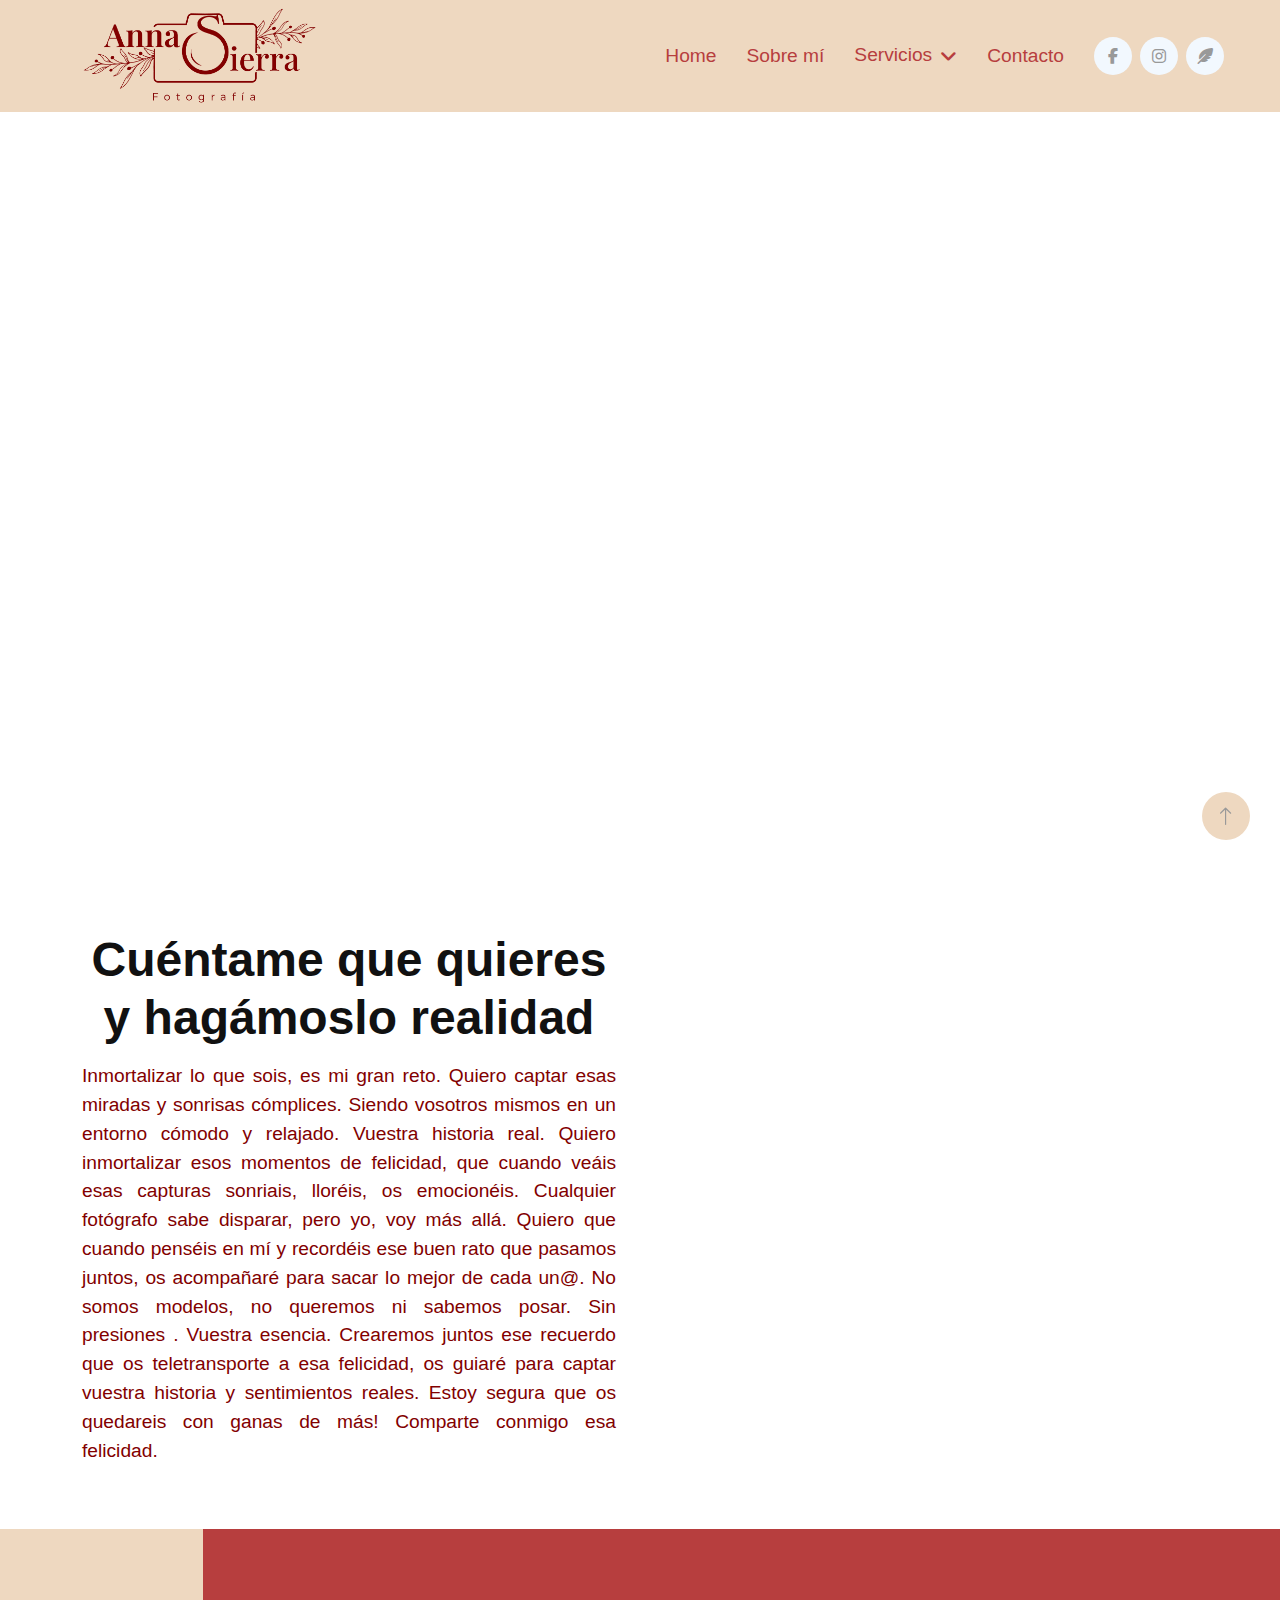
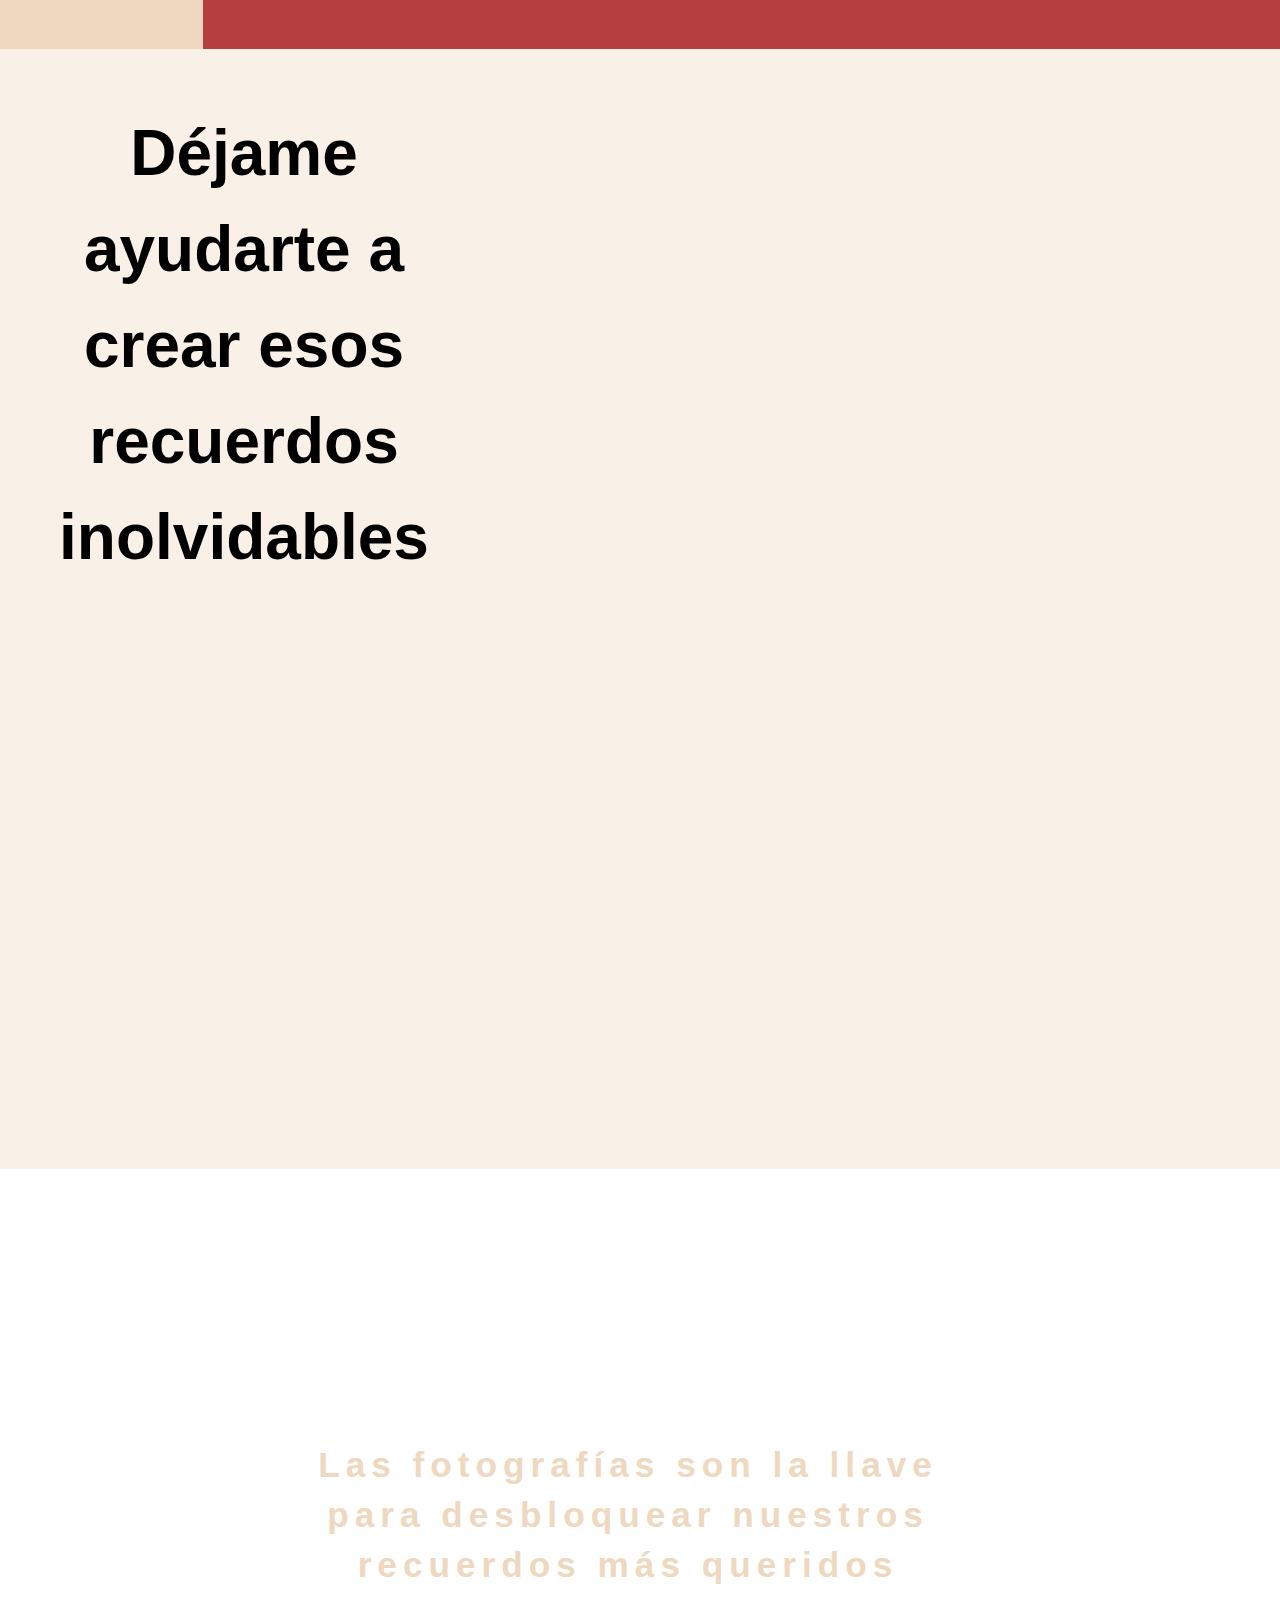
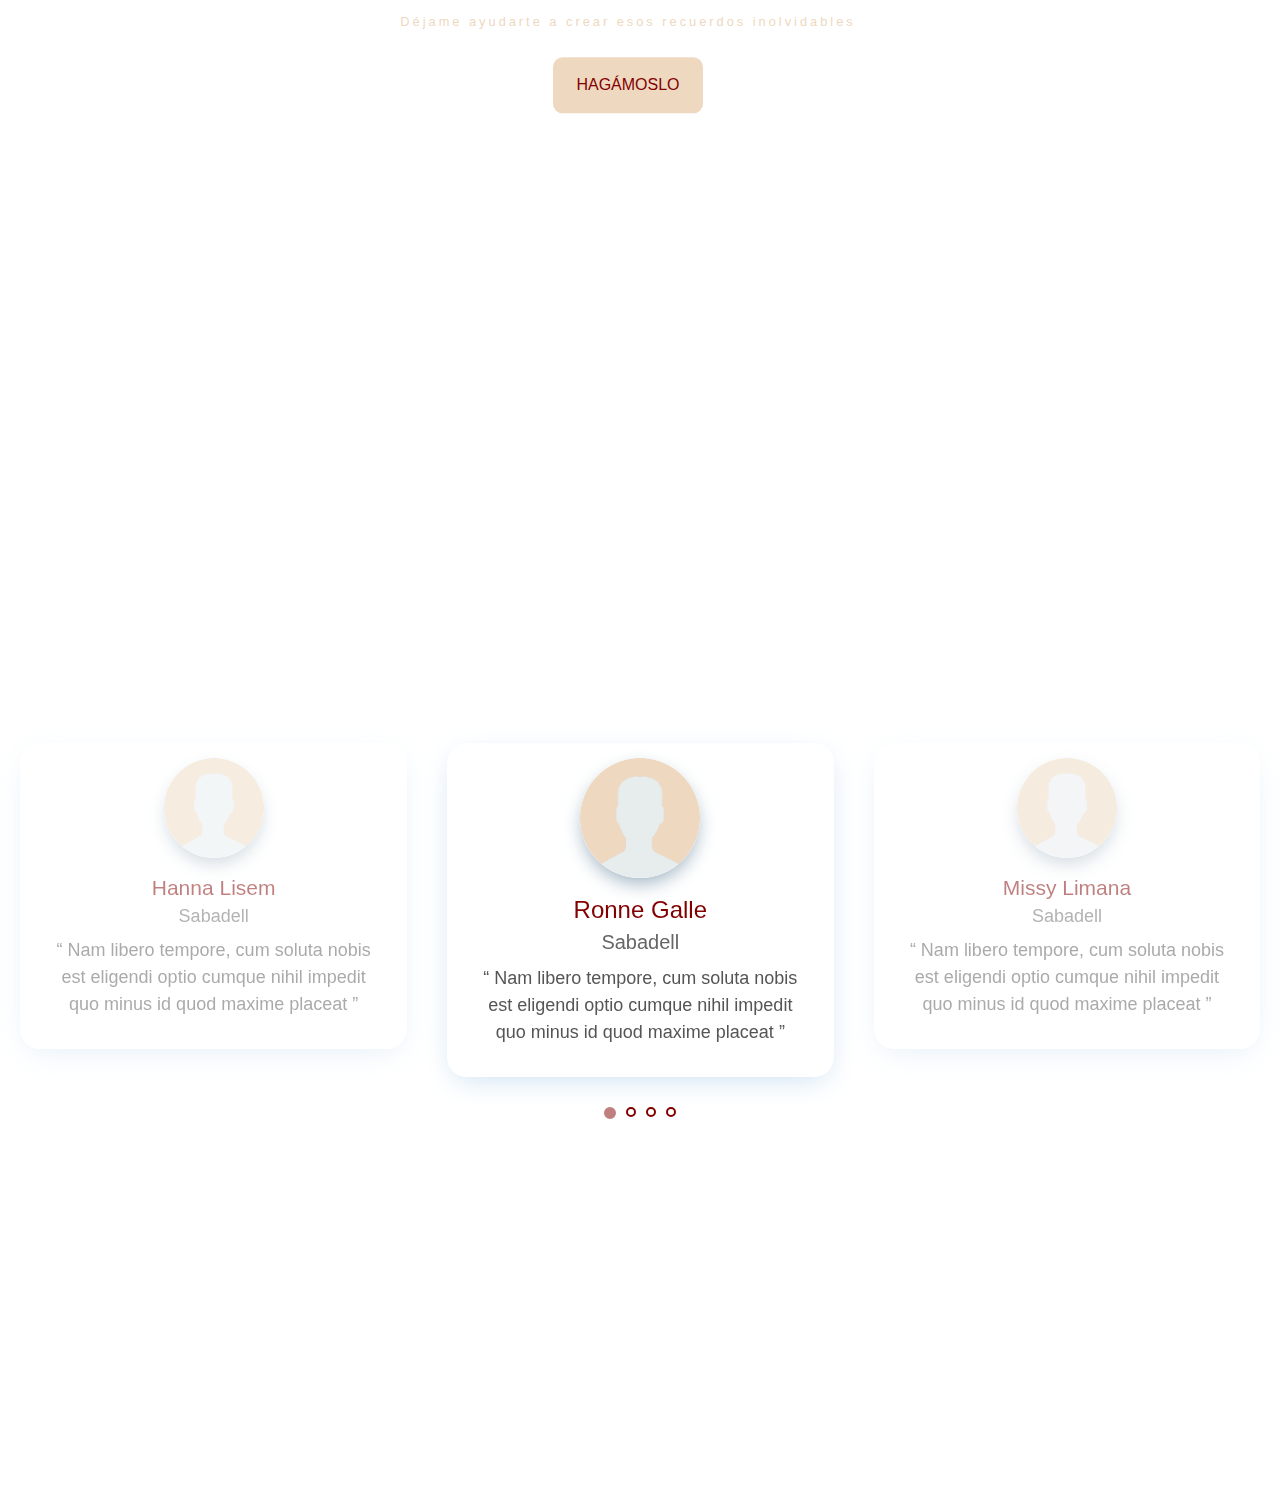
==== index.html @ 2fc230b8 "commit" ====
<!DOCTYPE html>
<html lang="en">
  <head>
    <meta charset="utf-8" />
    <title>Anna Sierra Fotografia</title>
    <meta content="width=device-width, initial-scale=1.0" name="viewport" />
    <meta content="" name="keywords" />
    <meta content="" name="description" />

    <!-- Favicon -->
    <link href="img/logoWeb.png" rel="icon" />

    <!-- Google Web Fonts -->
    <link rel="preconnect" href="https://fonts.googleapis.com" />
    <link rel="preconnect" href="https://fonts.gstatic.com" crossorigin />
    <!-- <link
      href="https://fonts.googleapis.com/css2?family=Open+Sans:wght@400;500&family=Roboto:wght@500;700&display=swap"
      rel="stylesheet"
    /> -->

    <!-- Icon Font Stylesheet -->
    <link rel="stylesheet" 
    href="https://cdnjs.cloudflare.com/ajax/libs/font-awesome/6.3.0/css/all.min.css">
    <link
      href="https://cdn.jsdelivr.net/npm/bootstrap-icons@1.4.1/font/bootstrap-icons.css"
      rel="stylesheet"
    />

    <!-- Libraries Stylesheet -->
    <link href="lib/animate/animate.min.css" rel="stylesheet" />
    <link href="lib/owlcarousel/assets/owl.carousel.min.css" rel="stylesheet" />
    <link
      rel="stylesheet"
      href="https://cdnjs.cloudflare.com/ajax/libs/font-awesome/6.3.0/css/all.min.css"
    />

    <!-- Customized Bootstrap Stylesheet -->
    <link href="css/bootstrap.min.css" rel="stylesheet" />

    <!-- Template Stylesheet -->
    <link href="css/style.css" rel="stylesheet" />
  </head>

  <body>
    <!-- Spinner Start -->
    <div
      id="spinner"
      class="show bg-white position-fixed translate-middle w-100 vh-100 top-50 start-50 d-flex align-items-center justify-content-center"
    >
      <div class="spinner-grow" role="status"></div>
    </div>
    <!-- Spinner End -->

    <!-- Navbar Start -->
    <nav
      class="navbar navbar-expand-lg sticky-top p-0 px-lg-5"
      style="height: 7rem"
    >
      <a href="index.html" class="navbar-brand d-flex align-items-center">
        <h2 class="m-0 color-text-header font-pinyon d-flex justify-content-center align-items-center">
          <img
            class="img-fluid me-2"
            src="img/logoWeb.png"
            alt=""
            style="width: 300px"
          />
        </h2>
      </a>
      <button
        type="button"
        class="navbar-toggler"
        data-bs-toggle="collapse"
        data-bs-target="#navbarCollapse"
      >
        <span class="navbar-toggler-icon"
          ><i class="fa-solid fa-bars"></i
        ></span>
      </button>
      <div class="collapse navbar-collapse" id="navbarCollapse">
        <div class="navbar-nav ms-auto py-4 py-lg-0 align-items-center">
          <a href="index.html" class="nav-item nav-link">Home</a>
          <a href="about.html" class="nav-item nav-link">Sobre mí</a>
          <div class="nav-item dropdown">
            <a
              href="#"
              class="nav-link dropdown-toggle"
              data-bs-toggle="dropdown"
              style="text-align: center"
              >Servicios</a
            >
            <div
              class="dropdown-menu m-0"
              style="text-align: center; border-radius: 1rem"
            >
            <a href="events.html" class="dropdown-item color-text-header"
            >Familiar</a
            >
            <a href="events.html" class="dropdown-item color-text-header"
              >Bodas</a
            >
            <a href="events.html" class="dropdown-item color-text-header"
              >Premama</a
            >
            <a href="events.html" class="dropdown-item color-text-header"
              >New Born</a
            >
            <a href="events.html" class="dropdown-item color-text-header"
              >Infantiles</a
            >
            <a href="events.html" class="dropdown-item color-text-header"
              >Smash</a
            >
            <a href="events.html" class="dropdown-item color-text-header"
              >Eventos</a
            >
            <a href="events.html" class="dropdown-item color-text-header"
              >Portrait
            </a>
            </div>
          </div>
          <a href="contact.html" class="nav-item nav-link">Contacto</a>
        </div>
        <div class="h-100 d-lg-inline-flex align-items-center d-none">
          <a class="btn btn-square rounded-circle bg-light me-2" target="_blank" href="https://www.facebook.com/a.sierrafotografia"
            ><i class="fab fa-facebook-f"></i
          ></a>
          <a class="btn btn-square rounded-circle bg-light me-2" target="_blank" href="https://instagram.com/a.sierrafotografia?igshid=ZDdkNTZiNTM="
            ><i class="fab fa-instagram"></i
          ></a>
          <a class="btn btn-square rounded-circle bg-light me-2" target="_blank" href="https://instagram.com/a.sierrafotografia.eventos?igshid=ZDdkNTZiNTM= "
            ><i class="fa-solid fa-feather-pointed"></i></a>
          <!-- <a class="btn btn-square rounded-circle bg-light me-0" target="_blank" href=""
            ><i class="fab fa-linkedin-in"></i
          ></a> -->
        </div>
      </div>
    </nav>
    <!-- Navbar End -->

    <!-- Header Start -->
    <div class="section-intro"></div>
    <div
      class="container-fluid hero-header"
      style="display: grid; grid-template-columns: 1fr"
    >
      <div class="container py-5">
        <div class="row g-5 align-items-center mt-5">
          <div class="col-lg-6 order2">
            <h1
              class="display-5 mb-3 animated slideInDown"
              style="font-family: Pinyon Script, sans-serif; text-align: center"
            >
              Cuéntame que quieres y hagámoslo realidad
            </h1>
            <p
              class="animated slideInDown text-color1"
              style="text-align: justify;"
            >
              Inmortalizar lo que sois, es mi gran reto. Quiero captar esas
              miradas y sonrisas cómplices. Siendo vosotros mismos en un entorno
              cómodo y relajado. Vuestra historia real. Quiero inmortalizar esos
              momentos de felicidad, que cuando veáis esas capturas sonriais,
              lloréis, os emocionéis. Cualquier fotógrafo sabe disparar, pero
              yo, voy más allá. Quiero que cuando penséis en mí y recordéis ese
              buen rato que pasamos juntos, os acompañaré para sacar lo mejor de
              cada un@. No somos modelos, no queremos ni sabemos posar. Sin
              presiones . Vuestra esencia. Crearemos juntos ese recuerdo que os
              teletransporte a esa felicidad, os guiaré para captar vuestra
              historia y sentimientos reales. Estoy segura que os quedareis con
              ganas de más! Comparte conmigo esa felicidad.
            </p>
          </div>
          <div class="col-lg-6 animated fadeIn order1">
            <img
              class="img-fluid animated pulse infinite"
              style="animation-duration: 9s;"
              src="https://media.istockphoto.com/id/1190043570/es/foto/feliz-fotograf%C3%ADa-de-la-boda-de-los-novios-en-la-ceremonia-de-la-boda-tradici%C3%B3n-nupcial-rociada.jpg?s=612x612&w=0&k=20&c=wsyav2rrtR0iuyIgbTrxPDDHHkmV0KhNOhw1s1LGRxo="
              alt=""
            />
          </div>
        </div>
      </div>
    </div>
    <!-- Header End -->

    <!-- About Start -->
    <!-- <div class="container-xxl py-5">
        <div class="container">
            <div class="row g-5 align-items-center">
                <div class="col-lg-6 wow fadeInUp" data-wow-delay="0.1s">
                    <img class="img-fluid" src="img/about.png" alt="">
                </div>
                <div class="col-lg-6 wow fadeInUp" data-wow-delay="0.5s">
                    <div class="h-100">
                        <h1 class="display-6">About Us</h1>
                        <p class=" fs-5 mb-4">The Most Trusted Cryptocurrency Platform</p>
                        <p>Tempor erat elitr rebum at clita. Diam dolor diam ipsum sit. Aliqu diam amet diam et eos.
                            Clita erat ipsum et lorem et sit, sed stet lorem sit clita duo justo magna dolore erat amet
                        </p>
                        <p class="mb-4">Tempor erat elitr rebum at clita. Diam dolor diam ipsum sit. Aliqu diam amet
                            diam et eos. Clita erat ipsum et lorem et sit.</p>
                        <div class="d-flex align-items-center mb-2">
                            <i class="fa fa-check bg-light  btn-sm-square rounded-circle me-3 fw-bold"></i>
                            <span>Tempor erat elitr rebum at clita</span>
                        </div>
                        <div class="d-flex align-items-center mb-2">
                            <i class="fa fa-check bg-light  btn-sm-square rounded-circle me-3 fw-bold"></i>
                            <span>Tempor erat elitr rebum at clita</span>
                        </div>
                        <div class="d-flex align-items-center mb-4">
                            <i class="fa fa-check bg-light  btn-sm-square rounded-circle me-3 fw-bold"></i>
                            <span>Tempor erat elitr rebum at clita</span>
                        </div>
                        <a class="btn btn-primary py-3 px-4" href="">Read More</a>
                    </div>
                </div>
            </div>
        </div>
    </div> -->
    <!-- About End -->

    <!-- Facts Start -->
    <!-- <div class="container-xxl bg-light py-5 my-5">
        <div class="container py-5">
            <div class="row g-5">
                <div class="col-lg-4 col-md-6 text-center wow fadeIn" data-wow-delay="0.1s">
                    <img class="img-fluid mb-4" src="img/icon-9.png" alt="">
                    <h1 class="display-4" data-toggle="counter-up">123456</h1>
                    <p class="fs-5  mb-0">Today Transactions</p>
                </div>
                <div class="col-lg-4 col-md-6 text-center wow fadeIn" data-wow-delay="0.3s">
                    <img class="img-fluid mb-4" src="img/icon-10.png" alt="">
                    <h1 class="display-4" data-toggle="counter-up">123456</h1>
                    <p class="fs-5  mb-0">Monthly Transactions</p>
                </div>
                <div class="col-lg-4 col-md-6 text-center wow fadeIn" data-wow-delay="0.5s">
                    <img class="img-fluid mb-4" src="img/icon-2.png" alt="">
                    <h1 class="display-4" data-toggle="counter-up">123456</h1>
                    <p class="fs-5  mb-0">Total Transactions</p>
                </div>
            </div>
        </div>
    </div> -->
    <!-- Facts End -->

    <!-- Features Start -->
    <div class="">
      <div class="row" style="margin-right:0">
        <span class="pc-intro-container">Déjame ayudarte a crear esos recuerdos inolvidables</span>
        <div class="col-2 bg-color4 mobile-dnone"></div>
        <div class="col-lg-10 col-sm-12 bg-color2">
          <div class="container-xxl py-5 container-mobile">
            <div class="container">
              <div
                class="text-center mx-auto wow fadeInUp"
                data-wow-delay="0.1s"
              >
                <!-- <h1 class="display-6">Why Us!</h1>
                <p class="fs-5 mb-5 text-color3">
                  Cada fotografía es un instante único que se convierte en
                  eterno, permíteme capturar tus momentos más valiosos
                </p> -->
              </div>
              <div class="mt-4 border-radius8">
                <div class="col-lg-12 col-md-6 fadeInUp" data-wow-delay="0.1s">
                  <div class="d-flex align-items-start justify-content-end">
                    <img
                      class="img-fluid border-radius8"
                      src="https://cdn.shopify.com/s/files/1/0229/0839/files/bancos_de_imagenes_gratis.jpg?v=1630420628"
                      alt=""
                    />
                  </div>
                </div>
              </div>
            </div>
          </div>
        </div>
      </div>
    </div>
    <!-- Features End -->
    <!-- Service Start -->
    <div class="" style="background-color: #EED8C060;">
      <div class="container-xxl py-5">
        <div class="container py-5">
          <div
            class="text-center mx-auto wow fadeInUp"
            data-wow-delay="0.1s"
            style="max-width: 850px"
          >
            <h1 class="display-6 text-color1" style="font-family: 'IBM Plex Sans', sans-serif;">Mi cámara es mi herramienta para capturar la belleza de la vida</h1>
            <p class="fs-5 mb-5" style="font-family: 'IBM Plex Sans', sans-serif;">Déjame ser parte de la tuya y crear momentos eternos</p>
          </div>
          <div class="row g-4">
            <div class="col-lg-6 col-md-6 wow fadeInUp p-2" data-wow-delay="0.1s">
                <div class="product-box">
                  <div class="product-opacity"></div>
                  <img src="https://phantom-telva.unidadeditorial.es/2c251de39e872c49137524b4e12e7da2/crop/0x44/1000x605/resize/828/f/jpg/assets/multimedia/imagenes/2019/06/05/15597435222946.jpg">
                  <div class="product-content">
                    <p class="text-center ">Bodas</p>
                    <a href="https://google.es"><button class="btn btn-default m-auto d-block">Ver más</button></a>
                  </div>
                </div>
            </div>
            <div class="col-lg-6 col-md-6 wow fadeInUp p-2" data-wow-delay="0.1s">
                <div class="product-box">
                  <div class="product-opacity"></div>
                  <img src="img\dia-madre\DSC_9888.jpg">
                  <div class="product-content">
                    <p class="text-center">Día de la Madre</p>
                    <button class="btn btn-default m-auto d-block">Ver más</button>
                  </div>
                </div>
            </div>
            <div class="col-lg-6 col-md-6 wow fadeInUp p-2" data-wow-delay="0.1s">
                <div class="product-box">
                  <div class="product-opacity"></div>
                  <img src="img\new-born\DSC_0815.jpg">
                  <div class="product-content">
                    <p class="text-center">New Born</p>
                    <button class="btn btn-default m-auto d-block">Ver más</button>
                  </div>
                </div>
            </div>
            <div class="col-lg-6 col-md-6 wow fadeInUp p-2" data-wow-delay="0.1s">
                <div class="product-box">
                  <div class="product-opacity"></div>
                  <img src="img\peluditos\DSC_1762.jpg">
                  <div class="product-content">
                    <p class="text-center">Peluditos</p>
                    <button class="btn btn-default m-auto d-block">Ver más</button>
                  </div>
                </div>
            </div>
          </div>
        </div>
      </div>
    </div>
    <!-- Service End -->

    <!-- Token Sale Start -->
    <div class="container-img-text" style="background-image: url('https://laciudadenlanube.com/wp-content/uploads/2015/04/funciones-fotografo-profesional-710x415.jpg');">
      <div class="row">
        <h1 class="title-img-text">Las fotografías son la llave para desbloquear nuestros recuerdos más queridos</h1>
        <h6  class="title-img-text2">Déjame ayudarte a crear esos recuerdos inolvidables</h6>
        <a class="button-primary-hagamoslo" href="https://kristelaragon.com/contacto/" target="_self">
          HAGÁMOSLO
        </a>
      </div>
    </div>
    <!-- Token Sale Start -->
    <!-- Roadmap Start -->
    <!-- <div class="container-xxl py-5">
      <div class="container">
        <div
          class="text-center mx-auto wow fadeInUp"
          data-wow-delay="0.1s"
          style="max-width: 500px"
        >
          <h1 class="display-6">Testimonials</h1>
          <p class="fs-2 mb-5 font-pinyon text-color1" style="font-weight: bold;">
            La vida está llena de momentos especiales, déjame ser parte de ellos
            y capturarlos para que los atesores para siempre
          </p>
        </div>
        <div
          class="owl-carousel roadmap-carousel wow fadeInUp"
          data-wow-delay="0.1s"
        >
          <div class="roadmap-item">
            <div class="roadmap-point">
             <img src="./img\user_logo.png">
            </div>
            <h5 class="mt-3">uSER</h5>
            <span>Diam dolor ipsum sit amet erat ipsum lorem sit</span>
          </div>
          <div class="roadmap-item">
            <div class="roadmap-point">
              <img src="./img\user_logo.png">
            </div>
            <h5 class="mt-3">uSER</h5>
            <span>Diam dolor ipsum sit amet erat ipsum lorem sit</span>
          </div>
          <div class="roadmap-item">
            <div class="roadmap-point">
              <img src="./img\user_logo.png">
            </div>
            <h5 class="mt-3">uSER</h5>
            <span>Diam dolor ipsum sit amet erat ipsum lorem sit</span>
          </div>
          <div class="roadmap-item">
            <div class="roadmap-point">
              <img src="./img\user_logo.png">
            </div>
            <h5 class="mt-3">uSER</h5>
            <span>Diam dolor ipsum sit amet erat ipsum lorem sit</span>
          </div>
          <div class="roadmap-item">
            <div class="roadmap-point">
              <img src="./img\user_logo.png">
            </div>
            <h5 class="mt-3">uSER</h5>
            <span>Diam dolor ipsum sit amet erat ipsum lorem sit</span>
          </div>
          <div class="roadmap-item">
            <div class="roadmap-point">
              <img src="./img\user_logo.png">
            </div>
            <h5 class="mt-3">uSER</h5>
            <span>Diam dolor ipsum sit amet erat ipsum lorem sit</span>
          </div>
        </div>
      </div>
    </div> -->
    <!-- Roadmap End -->

    <!-- FAQs Start -->
    <div class="gtco-testimonials">
      <div
      class="text-center mx-auto wow fadeInUp"
      data-wow-delay="0.1s"
      style="max-width: 500px"
    >
      <h1 class="display-6 mt-5">Testimonials</h1>
      <p class="fs-2 mb-5 font-pinyon text-color1" style="font-weight: bold;">
        La vida está llena de momentos especiales, déjame ser parte de ellos
        y capturarlos para que los atesores para siempre
      </p>
    </div>
      <div class="owl-carousel owl-carousel1 owl-theme">
        <div>
          <div class="card text-center"> <img class="card-img-top" src="./img\user_logo.png">
            <div class="card-body">
              <h5>Ronne Galle <br />
                <span> Sabadell </span></h5>
              <p class="card-text">“ Nam libero tempore, cum soluta nobis est eligendi optio cumque nihil
                impedit quo minus id quod maxime placeat ” </p>
            </div>
          </div>
        </div>
        <div>
          <div class="card text-center"> <img class="card-img-top" src="./img\user_logo.png">
            <div class="card-body">
              <h5>Missy Limana<br />
                <span> Sabadell </span></h5>
              <p class="card-text">“ Nam libero tempore, cum soluta nobis est eligendi optio cumque nihil
                impedit quo minus id quod maxime placeat ” </p>
            </div>
          </div>
        </div>
        <div>
          <div class="card text-center"> <img  class="card-img-top" src="./img\user_logo.png">
            <div class="card-body">
              <h5>Martha Brown<br />
                <span> Sabadell </span></h5>
              <p class="card-text">“ Nam libero tempore, cum soluta nobis est eligendi optio cumque nihil
                impedit quo minus id quod maxime placeat ” </p>
            </div>
          </div>
        </div>
        <div>
          <div class="card text-center"><img class="card-img-top" src="./img\user_logo.png" alt="">
            <div class="card-body">
              <h5>Hanna Lisem<br />
                <span> Sabadell </span></h5>
              <p class="card-text">“ Nam libero tempore, cum soluta nobis est eligendi optio cumque nihil
                impedit quo minus id quod maxime placeat ” </p>
            </div>
          </div>
        </div>
      </div>
    </div>
    <!-- FAQs Start -->

    <!-- Footer Start -->
    <div class="container-fluid footer wow fadeIn font-family_ibm" data-wow-delay="0.1s">
      <div class="container">
        <div class="row">
          <div class="col-md-12">
            <h1 class="color-text-header font-pinyon d-flex justify-content-center align-items-center">
              <img
                class="img-fluid me-2"
                src="img/logoWeb.png"
                alt=""
                style="width: 300px"
              />
            </h1>
          </div>
          <div class="col-lg-3 col-md-6">
            <h5 class="mb-4">Ponerse en contacto</h5>
            <!-- <p>
              <i class="fa fa-map-marker-alt me-3"></i>123 Street, New York, USA
            </p> -->
            <p><i class="fa fa-phone-alt me-3"></i>+34 611 69 87 120</p>
            <p><i class="fa fa-envelope me-3"></i>a.sierrafotografia@gmail.com</p>
          </div>
          <div class="col-lg-3 col-md-6">
            <!-- <h5 class="mb-4">Our Services</h5>
                    <a class="btn btn-link" href="">Currency Wallet</a>
                    <a class="btn btn-link" href="">Currency Transaction</a>
                    <a class="btn btn-link" href="">Bitcoin Investment</a>
                    <a class="btn btn-link" href="">Token Sale</a> -->
          </div>
          <div class="col-lg-3 col-md-6">
            <h5 class="mb-4">Enlaces rápidos</h5>
            <a class="btn btn-link" href="contact.html">Como reservar?</a>
            <a class="btn btn-link" href="contact.html">Que puedo ofrecer?</a>
            <a class="btn btn-link" href="contact.html">Hablamos?</a>
            <a class="btn btn-link" href="contact.html">Dudas?</a>
          </div>
          <div class="col-lg-3 col-md-6">
            <h5 class="mb-4">Sígueme</h5>
            <div class="d-lg-inline-flex align-items-center media-footer">
                <a class="btn btn-square rounded-circle bg-light  me-2" href="https://www.facebook.com/a.sierrafotografia"><i class="fab fa-facebook-f"></i></a>
                <a class="btn btn-square rounded-circle bg-light  me-2" href="https://www.instagram.com/a.sierrafotografia/?igshid=ZDdkNTZiNTM%3D"><i class="fab fa-instagram"></i></a>
                <a class="btn btn-square rounded-circle bg-light  me-2" href="https://www.instagram.com/a.sierrafotografia.eventos/?igshid=ZDdkNTZiNTM%3D"><i class="fa-solid fa-feather-pointed"></i></a>
                <!-- <a class="btn btn-square rounded-circle bg-light  me-0" href=""><i class="fab fa-linkedin-in"></i></a> -->
            </div>
        </div>
        </div>
      </div>
      <!-- <div class="container-fluid copyright"> -->
      <!-- <div class="container">
                <div class="row">
                    <div class="col-md-6 text-center text-md-start mb-3 mb-md-0">
                        &copy; <a href="#">Your Site Name</a>, All Right Reserved.
                    </div>
                    <div class="col-md-6 text-center text-md-end"> -->
      <!--/*** This template is free as long as you keep the footer author’s credit link/attribution link/backlink. If you'd like to use the template without the footer author’s credit link/attribution link/backlink, you can purchase the Credit Removal License from "https://htmlcodex.com/credit-removal". Thank you for your support. ***/-->
      <!-- Designed By <a href="https://htmlcodex.com">HTML Codex</a> Distributed By <a
                            href="https://themewagon.com">ThemeWagon</a>
                    </div>
                </div>
            </div> -->
      <!-- </div> -->
    </div>
    <!-- Footer End -->

    <!-- Back to Top -->
    <a
      href="#"
      class="btn btn-lg bg-color4 btn-lg-square rounded-circle back-to-top"
      ><i class="bi bi-arrow-up"></i
    ></a>

    <!-- JavaScript Libraries -->
    <script src="https://code.jquery.com/jquery-3.4.1.min.js"></script>
    <script src="https://cdn.jsdelivr.net/npm/bootstrap@5.0.0/dist/js/bootstrap.bundle.min.js"></script>
    <script src="lib/wow/wow.min.js"></script>
    <script src="lib/easing/easing.min.js"></script>
    <script src="lib/waypoints/waypoints.min.js"></script>
    <script src="lib/owlcarousel/owl.carousel.min.js"></script>
    <script src="lib/counterup/counterup.min.js"></script>

    <!-- Template Javascript -->
    <script src="js/main.js"></script>
  </body>
</html>
---- css/style.css ----
@import url('https://fonts.cdnfonts.com/css/ibm-plex-sans');
@import url('https://fonts.cdnfonts.com/css/pinyon-script');
/********** Template CSS **********/
:root {
    --primary: #16D5FF;
    --secondary: #999999;
    --light: #F2F8FE;
    --dark: #111111;
    --color1: #820000;
    --color2: #B73E3E;
    --color3: #DBC8AC;
    --color4: #EED8C0;
    --color5: #000000;
    --font-family_pinyon: 'Pinyon Script', sans-serif;
    --font-family_ibm: 'IBM Plex Sans', sans-serif;
}

.saturate-image {
    background-image: url(https://www.universia.net/content/dam/universia/imagenes/2020/12/fotografa%20profesional%20MX-min.jpg);
    filter: opacity(0.8);
    /* height: 100%; */
    width: 100%;
    height: 50rem;
    background-size: cover;
    background-position: center;
    position: relative;
}

.font-family_ibm{
    font-family: var(--font-family_ibm);
}

.button-send:hover{
    background-color: var(--color1);
    color: var(--color4);
}
.button-send{
    background: var(--color4);
    color: var(--color1);
    border: 1px solid var(--color1);
}
.pc-intro-container{
    padding-top: 11rem;
    position: absolute;
    width: 32rem;
    font-size: 4rem;
    text-align: center;
    color: black;
    font-family: var(--font-family_pinyon);
    font-weight: bold;
}
.font-pinyon{
    font-family: var(--font-family_pinyon);
}
.back-to-top {
    position: fixed;
    display: none;
    right: 30px;
    bottom: 60px;
    z-index: 99;
}

h4,
h5,
h6,
.h4,
.h5,
.h6 {
    font-weight: 500 !important;
}

body{
    font-size: 1.2rem;
    font-family: 'IBM Plex Sans', sans-serif;
}
/*** Spinner ***/
#spinner {
    opacity: 0;
    visibility: hidden;
    transition: opacity .5s ease-out, visibility 0s linear .5s;
    z-index: 99999;
}

#spinner.show {
    transition: opacity .5s ease-out, visibility 0s linear 0s;
    visibility: visible;
    opacity: 1;
}


/*** Button ***/
.btn {
    font-weight: 500;
    transition: .5s;
}

.btn.btn-primary {
    color: #FFFFFF;
}

.btn-square {
    width: 38px;
    height: 38px;
}

.btn-sm-square {
    width: 32px;
    height: 32px;
}

.btn-lg-square {
    width: 48px;
    height: 48px;
}

.btn-square,
.btn-sm-square,
.btn-lg-square {
    padding: 0;
    display: flex;
    align-items: center;
    justify-content: center;
    font-weight: normal;
}


/*** Navbar ***/
.navbar.sticky-top {
    top: -100px;
    transition: .5s;
}
.dropdown-menu{
    padding: 0 !important;
}

.color-text-header{
    color: var(--color2) !important;
}
.navbar{
    background-color: var(--color4);
}

.navbar .navbar-brand {
    height: 75px;
}

.navbar .navbar-nav .nav-link {
    margin-right: 30px;
    padding: 25px 0;
    color: var(--color2);
    font-weight: 500;
    outline: none;
}

.navbar .navbar-nav .nav-link:hover,
.navbar .navbar-nav .nav-link.active {
    color: white;
}

.navbar .dropdown-toggle::after {
    border: none;
    content: "\f107";
    font-family: "Font Awesome 5 Free";
    font-weight: 900;
    vertical-align: middle;
    margin-left: 8px;
}

@media (max-width: 650px) {
    .navbar .navbar-nav .nav-link  {
        margin-right: 0;
        padding: 10px 0;
    }

    .navbar .navbar-nav {
        border-top: 1px solid var(--color4);
        background-color: var(--color4);;
    }
    .media-footer{
        display: flex;
        margin-bottom:1rem;
    }
    .order2{
        order:2
    }
    .order1{
        order:1
    }
    .mobile-dnone{
        display: none !important;
    }
    .pc-intro-container {
        font-size: 2rem;
        color: black;
        font-family: var(--font-family_pinyon);
        font-weight: bold;
        text-align: center;
        padding-top: 0;
        position: static;
    }
    .container-mobile {
        width: 100vw !important;
        padding: 0;
      }
    .row {
    --bs-gutter-x: 0rem;
    }
    .img-fluid-newborn {
        width: 80% !important;
    }
    .new-born-one{
        justify-content: center;
        align-items: center;
        display: flex;
    }

    .py-5{
        padding-top: 0px !important;
        padding-bottom: 0px !important;
    }
}
@media (min-width: 992px) {
    .navbar .nav-item .dropdown-menu {
        display: block;
        border: none;
        margin-top: 0;
        top: 150%;
        opacity: 0;
        visibility: hidden;
        transition: .5s;
    }

    .navbar .nav-item:hover .dropdown-menu {
        top: 100%;
        visibility: visible;
        transition: .5s;
        opacity: 1;
    }
}

.product-content .btn{
    transition: transform 0.6s;
    border-radius:5px;
}

.product-content .btn:hover{
    color: #FFFFFF !important;
    transform: scale(1.2); 
    box-shadow: rgba(50, 50, 93, 0.25) 0px 50px 100px -20px, rgba(0, 0, 0, 0.3) 0px 30px 60px -30px, rgba(10, 37, 64, 0.35) 0px -2px 6px 0px inset;
}
.navbar .btn:hover {
    color: #FFFFFF !important;
    background: var(--color2) !important;
}

.contact-btn .btn:hover {
    color: #FFFFFF !important;
    background: var(--color2) !important;
}


/*** Header ***/
.hero-header .breadcrumb-item+.breadcrumb-item::before {
    color: var(--secondary);
}


/*** Service ***/
.service-item {
    position: relative;
    overflow: hidden;
}

.service-item::after {
    position: absolute;
    content: "";
    width: 0;
    height: 0;
    top: -80px;
    right: -80px;
    border: 80px solid;
    transform: rotate(45deg);
    opacity: 1;
    transition: .5s;
}

.service-item.bg-white::after {
    border-color: transparent transparent var(--light) transparent;
}

.service-item.bg-light::after {
    border-color: transparent transparent #FFFFFF transparent;
}

.service-item:hover::after {
    opacity: 0;
}


/*** Roadmap ***/
.roadmap-carousel .owl-nav {
    margin-top: 40px;
    display: flex;
    justify-content: center;
}
.roadmap-carousel .roadmap-item {
    position: relative;
    padding: 2rem;
    text-align: center;
    background-color: var(--color4);
    border-radius: 1rem;
}
.roadmap-carousel .owl-nav .owl-prev:hover,
.roadmap-carousel .owl-nav .owl-next:hover {
    color: var(--color4);
    background: var(--color1);
}
.roadmap-carousel .owl-nav .owl-prev,
.roadmap-carousel .owl-nav .owl-next {
    margin: 0 12px;
    width: 50px;
    height: 50px;
    display: flex;
    align-items: center;
    justify-content: center;
    border-radius: 50px;
    font-size: 22px;
    color: var(--color1);
    background: var(--color4);
    transition: .5s;
}

/* .roadmap-carousel {
    position: relative;
}

.roadmap-carousel::before {
    position: absolute;
    content: "";
    height: 0;
    width: 100%;
    top: 20px;
    left: 0;
    border-top: 2px dashed var(--secondary);
}

.roadmap-carousel .roadmap-item .roadmap-point {
    position: absolute;
    width: 30px;
    height: 30px;
    top: 6px;
    left: 50%;
    margin-left: -15px;
    background: #FFFFFF;
    border: 2px solid var(--primary);
    transform: rotate(45deg);
    display: flex;
    align-items: center;
    justify-content: center;
}

.roadmap-carousel .roadmap-item .roadmap-point span {
    display: block;
    width: 18px;
    height: 18px;
    background: var(--primary);
}

.roadmap-carousel .roadmap-item {
    position: relative;
    padding-top: 150px;
    text-align: center;
}

.roadmap-carousel .roadmap-item::before {
    position: absolute;
    content: "";
    width: 0;
    height: 115px;
    top: 0;
    left: 50%;
    transform: translateX(-50%);
    border-right: 2px dashed var(--secondary);
}

.roadmap-carousel .roadmap-item::after {
    position: absolute;
    content: "";
    width: 14px;
    height: 14px;
    top: 111px;
    left: 50%;
    margin-left: -7px;
    transform: rotate(45deg);
    background: var(--primary);
}

.roadmap-carousel .owl-nav {
    margin-top: 40px;
    display: flex;
    justify-content: center;
}

.roadmap-carousel .owl-nav .owl-prev,
.roadmap-carousel .owl-nav .owl-next {
    margin: 0 12px;
    width: 50px;
    height: 50px;
    display: flex;
    align-items: center;
    justify-content: center;
    border-radius: 50px;
    font-size: 22px;
    color: var(--light);
    background: var(--primary);
    transition: .5s;
}

.roadmap-carousel .owl-nav .owl-prev:hover,
.roadmap-carousel .owl-nav .owl-next:hover {
    color: var(--primary);
    background: var(--dark);
} */


/*** FAQs ***/
.accordion .accordion-item {
    border: none;
    margin-bottom: 15px;
}

.accordion .accordion-button {
    background: var(--light);
    border-radius: 2px;
}

.accordion .accordion-button:not(.collapsed) {
    color: #FFFFFF;
    background: var(--primary);
    box-shadow: none;
}

.accordion .accordion-button:not(.collapsed)::after {
    background-image: url("data:image/svg+xml,%3csvg xmlns='http://www.w3.org/2000/svg' viewBox='0 0 16 16' fill='%23fff'%3e%3cpath fill-rule='evenodd' d='M1.646 4.646a.5.5 0 0 1 .708 0L8 10.293l5.646-5.647a.5.5 0 0 1 .708.708l-6 6a.5.5 0 0 1-.708 0l-6-6a.5.5 0 0 1 0-.708z'/%3e%3c/svg%3e");
}

.accordion .accordion-body {
    padding: 15px 0 0 0;
}


/*** Footer ***/
.footer .btn.btn-link {
    display: block;
    margin-bottom: 5px;
    padding: 0;
    text-align: left;
    color: var(--secondary);
    font-weight: normal;
    text-transform: capitalize;
    transition: .3s;
}

.footer .btn.btn-link::before {
    position: relative;
    content: "\f105";
    font-family: "Font Awesome 5 Free";
    font-weight: 900;
    color: var(--secondary);
    margin-right: 10px;
}

.footer .btn.btn-link:hover {
    color: var(--primary);
    letter-spacing: 1px;
    box-shadow: none;
}

/* .footer .btn.btn-square {
    color: var(--primary);
    border: 1px solid var(--primary);
} */

.footer .btn.btn-square:hover {
    color: #FFFFFF !important;
    background: var(--color2) !important;
}

.footer .copyright {
    padding: 25px 0;
    border-top: 1px solid rgba(17, 17, 17, .1);
}

.footer .copyright a {
    color: var(--primary);
}

.footer .copyright a:hover {
    color: var(--dark);
}

.footer{
    background-color: var(--color4);
}

.bg-color2{
    background-color: var(--color2);
}
.bg-color4{
    background-color: var(--color4);
}
.border-radius8{
    border-radius: 0.8rem;
}
.text-color1{
    color: var(--color1);
}
.text-color3{
    color: var(--color3);
}

.dropdown-menu {
     background-color: var(--color4);
     border: 0px solid rgba(0,0,0,0.15);
     border-radius: 0px; 
}

.section-intro{
    background-image: url(https://www.cevagraf.coop/blog/wp-content/uploads/2019/04/aprender-fotografia_dest.jpg);
    background-repeat: no-repeat;
    background-position: center center;
    background-size: cover;
    background-attachment: scroll;
    height: 75vh;
}


.product-box {
    position: relative;
    top: 50%;
    left: 50%;
    transform: translate(-50%,-50%);
    width: 100%;
    height: 100%;
    overflow: hidden;
    background-size: cover;
    background-position: center;
    -webkit-box-shadow: 0px 0px 13px 0px rgb(255 255 255 / 40%);
    -moz-box-shadow: 0px 0px 13px 0px rgba(255,255,255,0.4);
    box-shadow: 0px 0px 13px 0px rgb(255 255 255 / 40%);
    border-radius: 0.8rem;
}
  .product-opacity {
    width: 100%;
    height: 100%;
    position:absolute;
    -webkit-box-shadow: inset 10px 10px 0px 450px rgba(0,0,0,0.3);
  -moz-box-shadow: inset 10px 10px 0px 450px rgba(0,0,0,0.3);
  box-shadow: inset 10px 10px 0px 450px rgba(0,0,0,0.3);
    transition:0.5s;
    z-index:3;
  }
  .product-box:hover > .product-opacity{
    -webkit-box-shadow: inset 0px 0px 0px 0px rgba(0,0,0,0.3);
  -moz-box-shadow: inset 0px 0px 0px 0px rgba(0,0,0,0.3);
  box-shadow: inset 0px 0px 0px 0px rgba(0,0,0,0.3);
  }
  .product-content {
    margin-top:35%;
    opacity:0;
    transition:0.8s;
    padding:20px 0px;
    position:relative;
  }
  
  .product-content p {
    font-size:35px;
    font-weight:bold;
    color:#000;
    font-family: var(--font-family_pinyon);
  }
  .product-content button {
    background-color: var(--color2);
    color:#fff;
    font-size:19px;
    z-index: 99999;
    position: sticky;
  }
  .product-box:hover > .product-content {
      opacity:1;
  }
  .product-box img {
    width:100%;
    height:100%;
    position:absolute;
    transition:0.5s;
    object-fit: cover;
  }
  .product-box:hover img {
    transform:rotate(-10deg) scale(1.2);
    filter: opacity(50%);
  }

  .input-form{
    width: 100%;
    border: 1px solid #ccc;
    background: #FFF;
    margin: 0 0 5px;
    padding: 10px;
    border: none;
    color: #88888C;
    background-color: #F5FBF8;
  }

  .container-img-text{
    width: 100%;
  height: 50rem; /* ajusta el alto según tu imagen */
  background-size: cover; /* para que la imagen se ajuste al tamaño del contenedor */
  background-position: center; /* para que la imagen se centre */
  position: relative; 
  }

  .container-img-text .row { 
    position: absolute;
  top: 50%; /* ajusta la posición vertical del texto */
  left: 50%; /* ajusta la posición horizontal del texto */
  transform: translate(-50%, -50%); /* para que el texto se centre correctamente */
  color: #ffffff; /* ajusta el color del texto según tu imagen */
  font-size: 3em; /* ajusta el tamaño del texto según tu imagen */
  z-index: 1; /* para que el texto esté sobre la imagen de fondo */
  }

  .title-img-text{
    font-family: var(--font-family_pinyon);
    color: var(--color4);
    text-align: center;
    font-size: 2.2rem;
    font-weight: bold;
    padding: 1rem;
    border-radius: 1rem;
    line-height: 50px;
    letter-spacing: 6px;
  }

  .title-img-text2 {
    color: var(--color4);
    text-align: center;
    font-size: 0.8rem;
    font-weight: bold;
    padding: 1rem;
    border-radius: 1rem;
    line-height: -1px;
    letter-spacing: 3px;
    padding: 0;
}
.title-img-text2-about {
    color: var(--color4);
    text-align: center;
    font-size: 3.5rem;
    font-weight: bold;
    padding: 1rem;
    border-radius: 1rem;
    line-height: -1px;
    letter-spacing: 3px;
    padding: 0;
    font-family: var(--font-family_ibm);
}

   .container-img-text img{
    filter: opacity(40%)
   }
.button-primary-hagamoslo{
    background-color: var(--color4);
    width: 150px;
    font-size: 1rem;
    text-align: center;
    padding: 1rem;
    border-radius: 0.6rem;
    color: var(--color1);
    display: block;
    margin: 0 auto;
    margin-top: 20px;
}
.button-primary-hagamoslo:hover{
    background-color: var(--color2);
    color: var(--color4);
    transition: background-color 0.5s ease, color 0.5s ease; /* agrega transición a los cambios de color */
}




.gtco-testimonials {
    position: relative; 
  }
  @media (max-width: 767px) {
    .gtco-testimonials {
      margin-top: 20px;
    }
  }
  .gtco-testimonials h2 {
    font-size: 30px;
    text-align: center;
    margin-bottom: 50px;
    color: #FFFFFF;
    text-shadow: -1px -1px 0 #000, 1px -1px 0 #000, -1px 1px 0 #000, 1px 1px 0 #000;
    letter-spacing: 2px;
    background-color:black;
    padding:10px 5px;
  }
  .gtco-testimonials .owl-stage-outer {
    padding: 30px 0;
  }
  .gtco-testimonials .owl-nav {
    display: none;
  }
  .gtco-testimonials .owl-dots {
    text-align: center;
  }
  .gtco-testimonials .owl-dots span {
    position: relative;
    height: 10px;
    width: 10px;
    border-radius: 50%;
    display: block;
    background: #fff;
    border: 2px solid var(--color1);
    margin: 0 5px;
  }
  .gtco-testimonials .owl-dots .active {
    box-shadow: none;
  }
  .gtco-testimonials .owl-dots .active span {
    background: var(--color1);
    box-shadow: none;
    height: 12px;
    width: 12px;
    margin-bottom: -1px;
  }
  .gtco-testimonials .card {
    background: #fff;
    box-shadow: 0 8px 30px -7px #c9dff0;
    margin: 0 20px;
    padding: 0 10px;
    border-radius: 20px;
    border: 0;
  }
  .gtco-testimonials .card .card-img-top {
    max-width: 100px;
    border-radius: 50%;
    margin: 15px auto 0;
    box-shadow: 0 8px 20px -4px #95abbb;
    width: 100px;
    height: 100px;
  }
  .gtco-testimonials .card h5 {
    color: var(--color1);
    font-size: 21px;
    line-height: 1.3;
  }
  .gtco-testimonials .card h5 span {
    font-size: 18px;
    color: #666666;
  }
  .gtco-testimonials .card p {
    font-size: 18px;
    color: #555;
    padding-bottom: 15px;
  }
  .gtco-testimonials .active {
    opacity: 0.5;
    transition: all 0.3s;
  }
  .gtco-testimonials .center {
    opacity: 1;
  }
  .gtco-testimonials .center h5 {
    font-size: 24px;
  }
  .gtco-testimonials .center h5 span {
    font-size: 20px;
  }
  .gtco-testimonials .center .card-img-top {
    max-width: 100%;
    height: 120px;
    width: 120px;
  }
  .owl-carousel .owl-nav button.owl-next, .owl-carousel .owl-nav button.owl-prev, .owl-carousel button.owl-dot {
    outline: 0;
  }
  
  .owl-dots{
    display: flex;
    justify-content: center;
    margin-bottom: 1rem;
  }

  .gallery{
    display: grid;
    grid-template-columns: repeat(3, 1fr);
    gap: 1vh;
    margin-inline: auto;
    max-width: 40rem;
    /* background: #141414; */
    padding: 1vh;
}

 .gallery > img{
    width: 100%;
    aspect-ratio: 1 / 1;
    object-fit: cover;
    transition: all 0.3s ease;
}

.gallery:has(img:hover) img:not(:hover) {
    scale: 0.8;
    opacity: 0.5;
    filter: grayscale(70%);
}

.gallery > img:hover{
    scale: 1.4;
    z-index:9999;
}

.img-fluid-newborn{
    width: 100%;
    height: 25rem;
    object-fit: cover;
}

.dropdown-item.active, .dropdown-item:active {
    color: var(--color2) !important;
    text-decoration: none;
    background-color: var(--color4) !important;
}
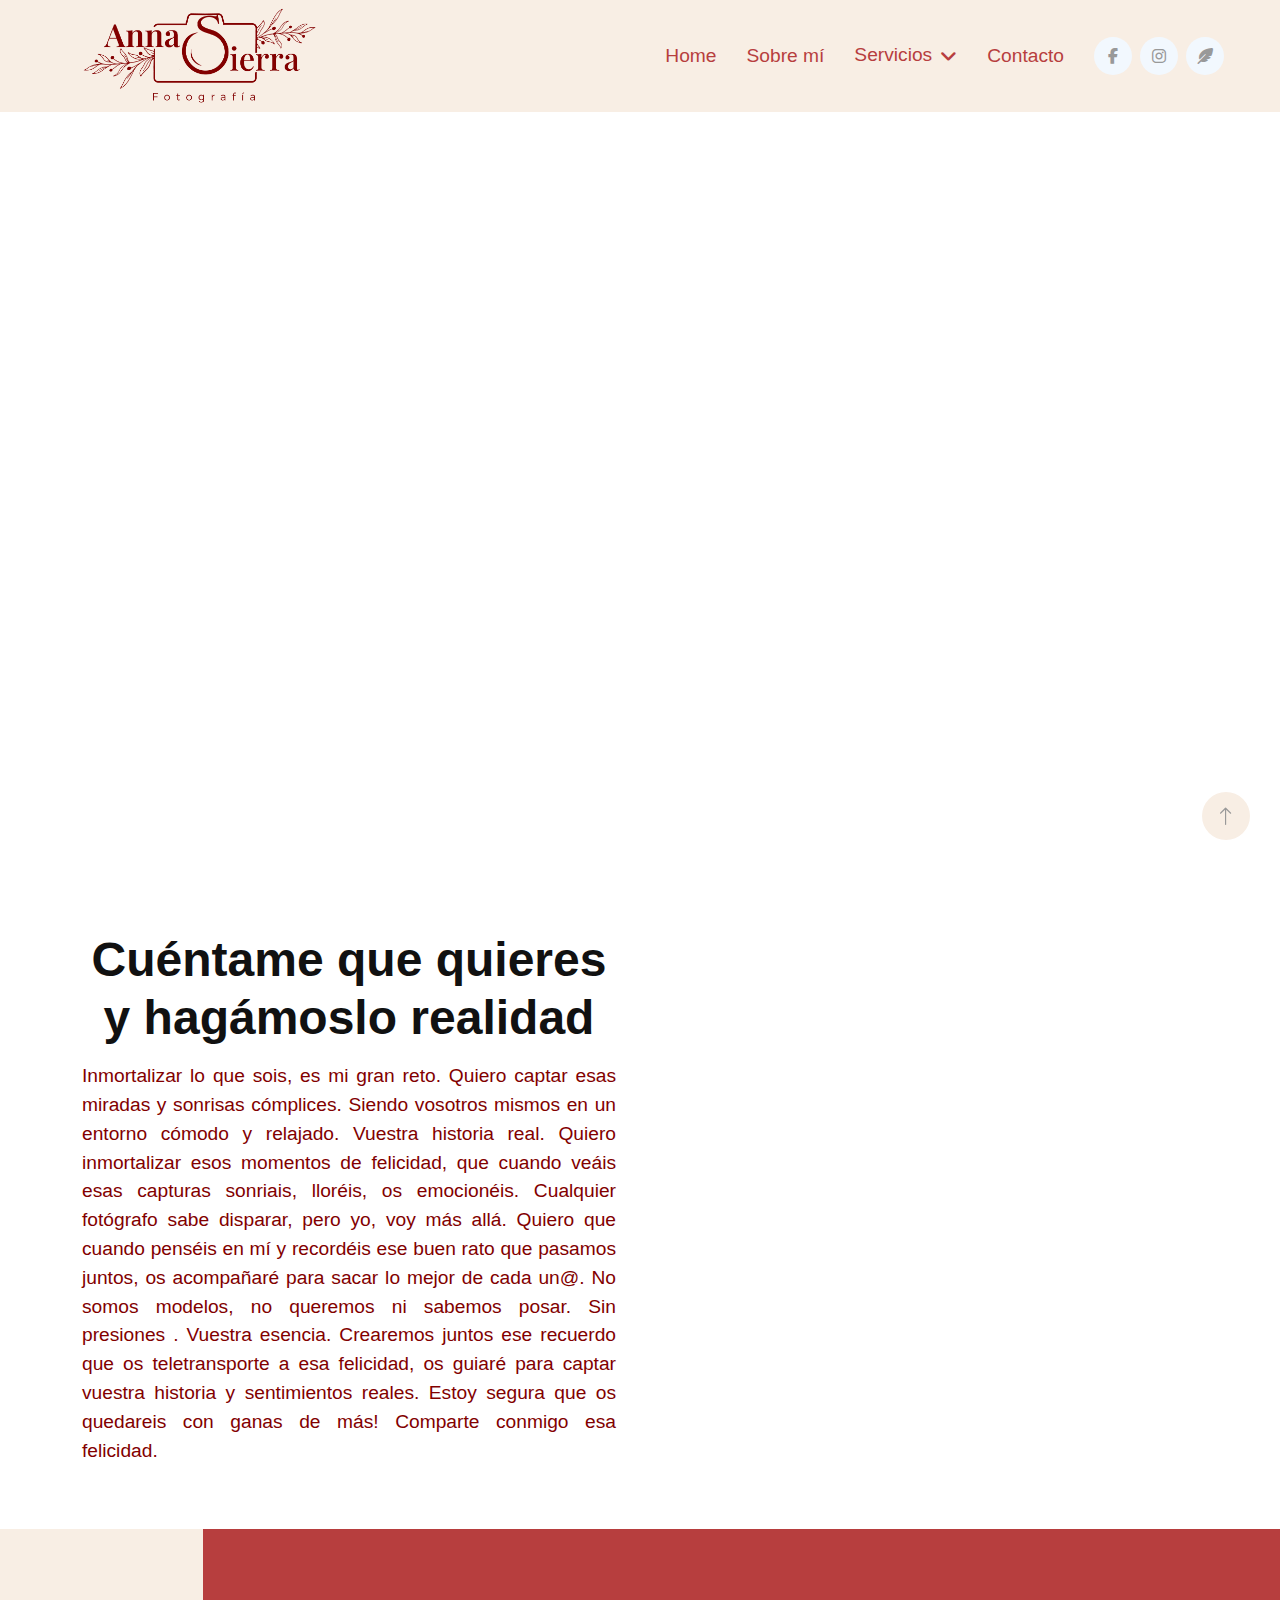
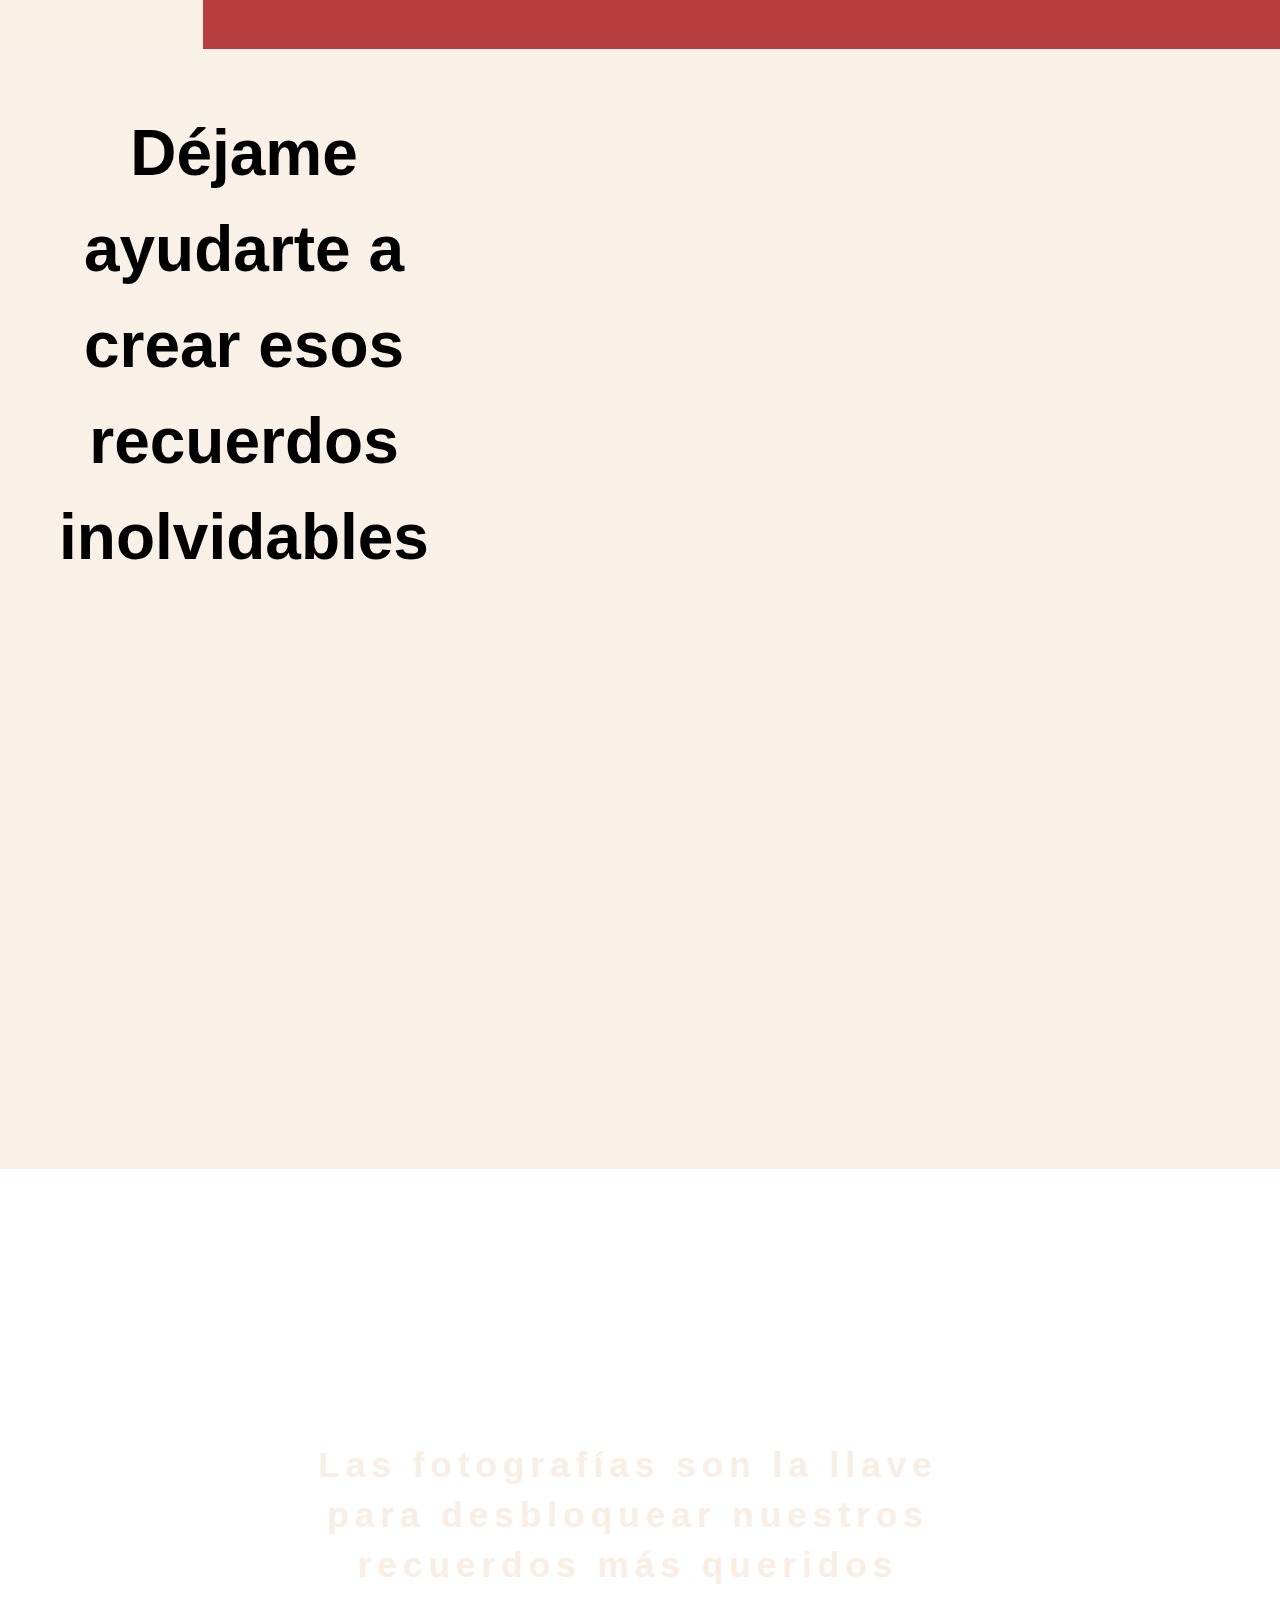
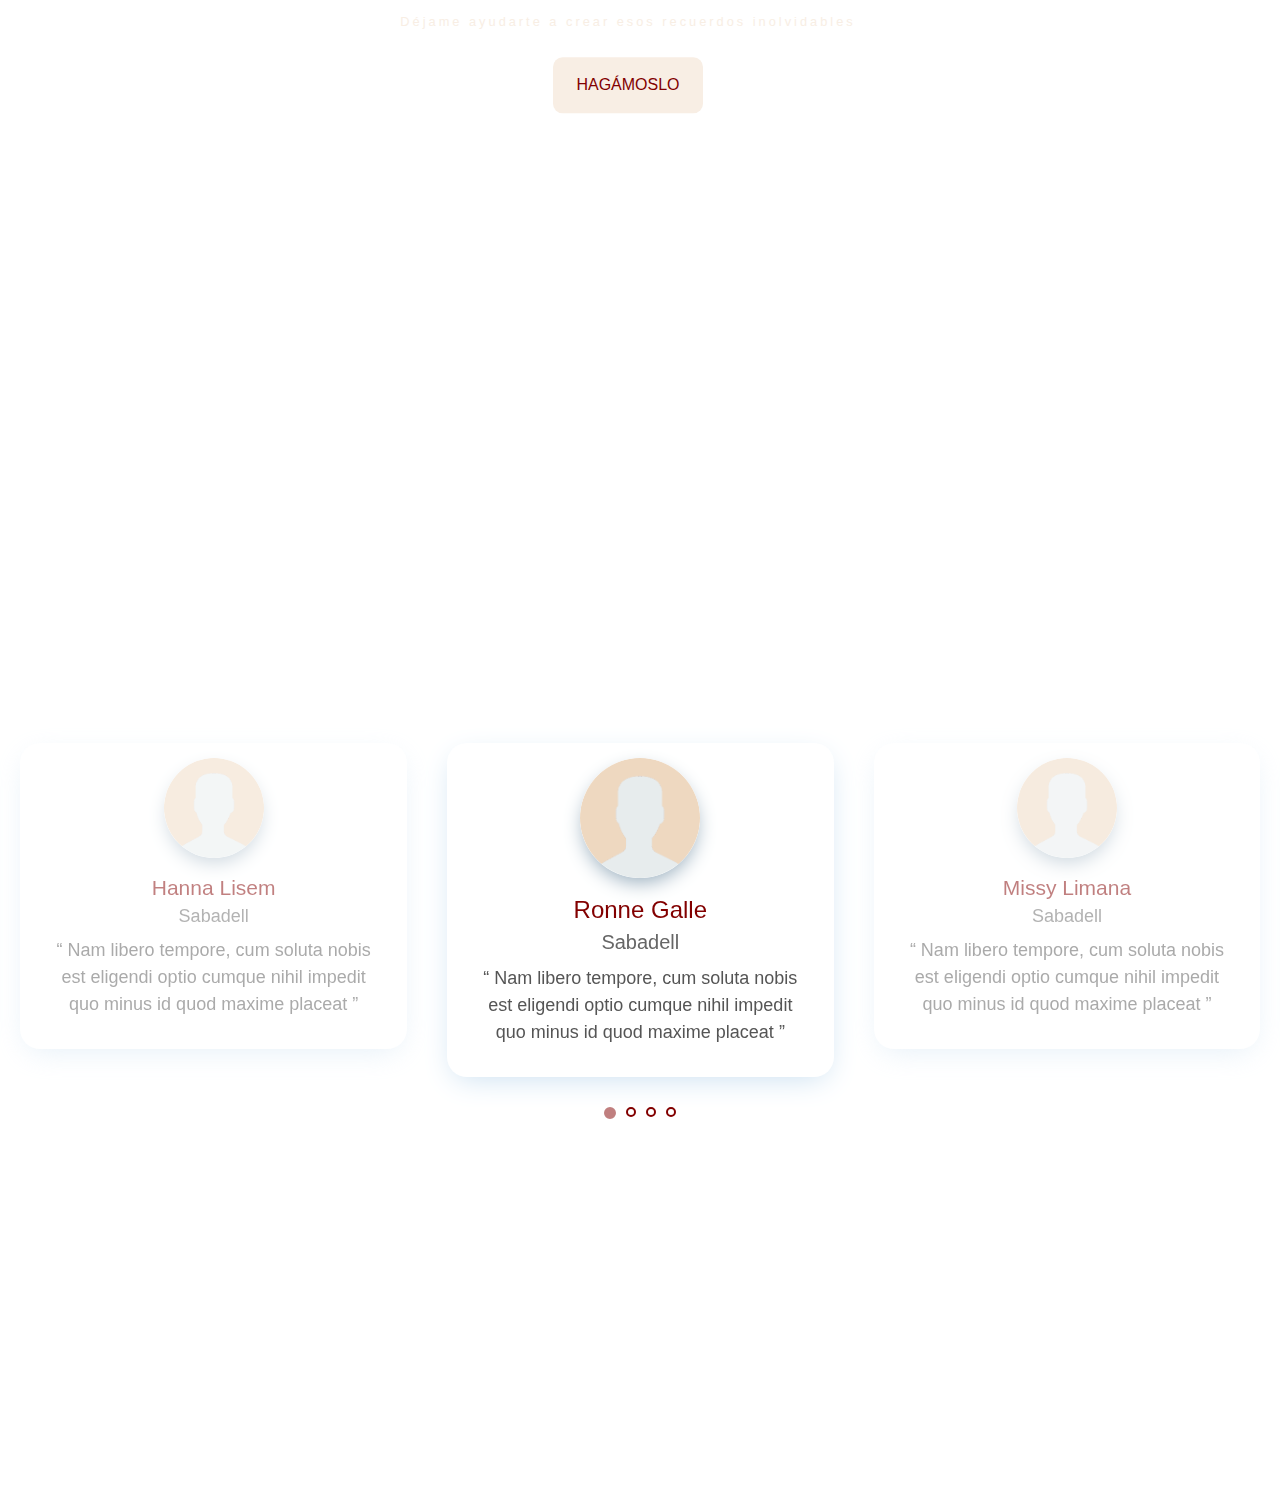
==== commit 670b7021: "commit" ====
--- a/index.html
+++ b/index.html
@@ -92,29 +92,22 @@
               class="dropdown-menu m-0"
               style="text-align: center; border-radius: 1rem"
             >
-            <a href="events.html" class="dropdown-item color-text-header"
-            >Familiar</a
-            >
-            <a href="events.html" class="dropdown-item color-text-header"
-              >Bodas</a
-            >
-            <a href="events.html" class="dropdown-item color-text-header"
-              >Premama</a
-            >
-            <a href="events.html" class="dropdown-item color-text-header"
-              >New Born</a
-            >
-            <a href="events.html" class="dropdown-item color-text-header"
-              >Infantiles</a
-            >
-            <a href="events.html" class="dropdown-item color-text-header"
-              >Smash</a
-            >
-            <a href="events.html" class="dropdown-item color-text-header"
-              >Eventos</a
-            >
-            <a href="events.html" class="dropdown-item color-text-header"
-              >Portrait
+            <a href="events.html#event-familiar" class="dropdown-item color-text-header">
+              Familiar</a>
+            <a href="events.html" class="dropdown-item color-text-header">
+              Bodas</a>
+            <a href="events.html" class="dropdown-item color-text-header">
+              Premama</a>
+            <a href="events.html#events-new-born" class="dropdown-item color-text-header">
+              New Born</a>
+            <a href="events.html#events-infantiles" class="dropdown-item color-text-header">
+              Infantiles</a>
+            <a href="events.html#events-smash" class="dropdown-item color-text-header">
+              Smash</a>
+            <a href="events.html" class="dropdown-item color-text-header">
+              Eventos</a>
+            <a href="events.html" class="dropdown-item color-text-header">
+              Portrait
             </a>
             </div>
           </div>
--- a/css/style.css
+++ b/css/style.css
@@ -9,7 +9,7 @@
     --color1: #820000;
     --color2: #B73E3E;
     --color3: #DBC8AC;
-    --color4: #EED8C0;
+    --color4: #F8EEE4;
     --color5: #000000;
     --font-family_pinyon: 'Pinyon Script', sans-serif;
     --font-family_ibm: 'IBM Plex Sans', sans-serif;
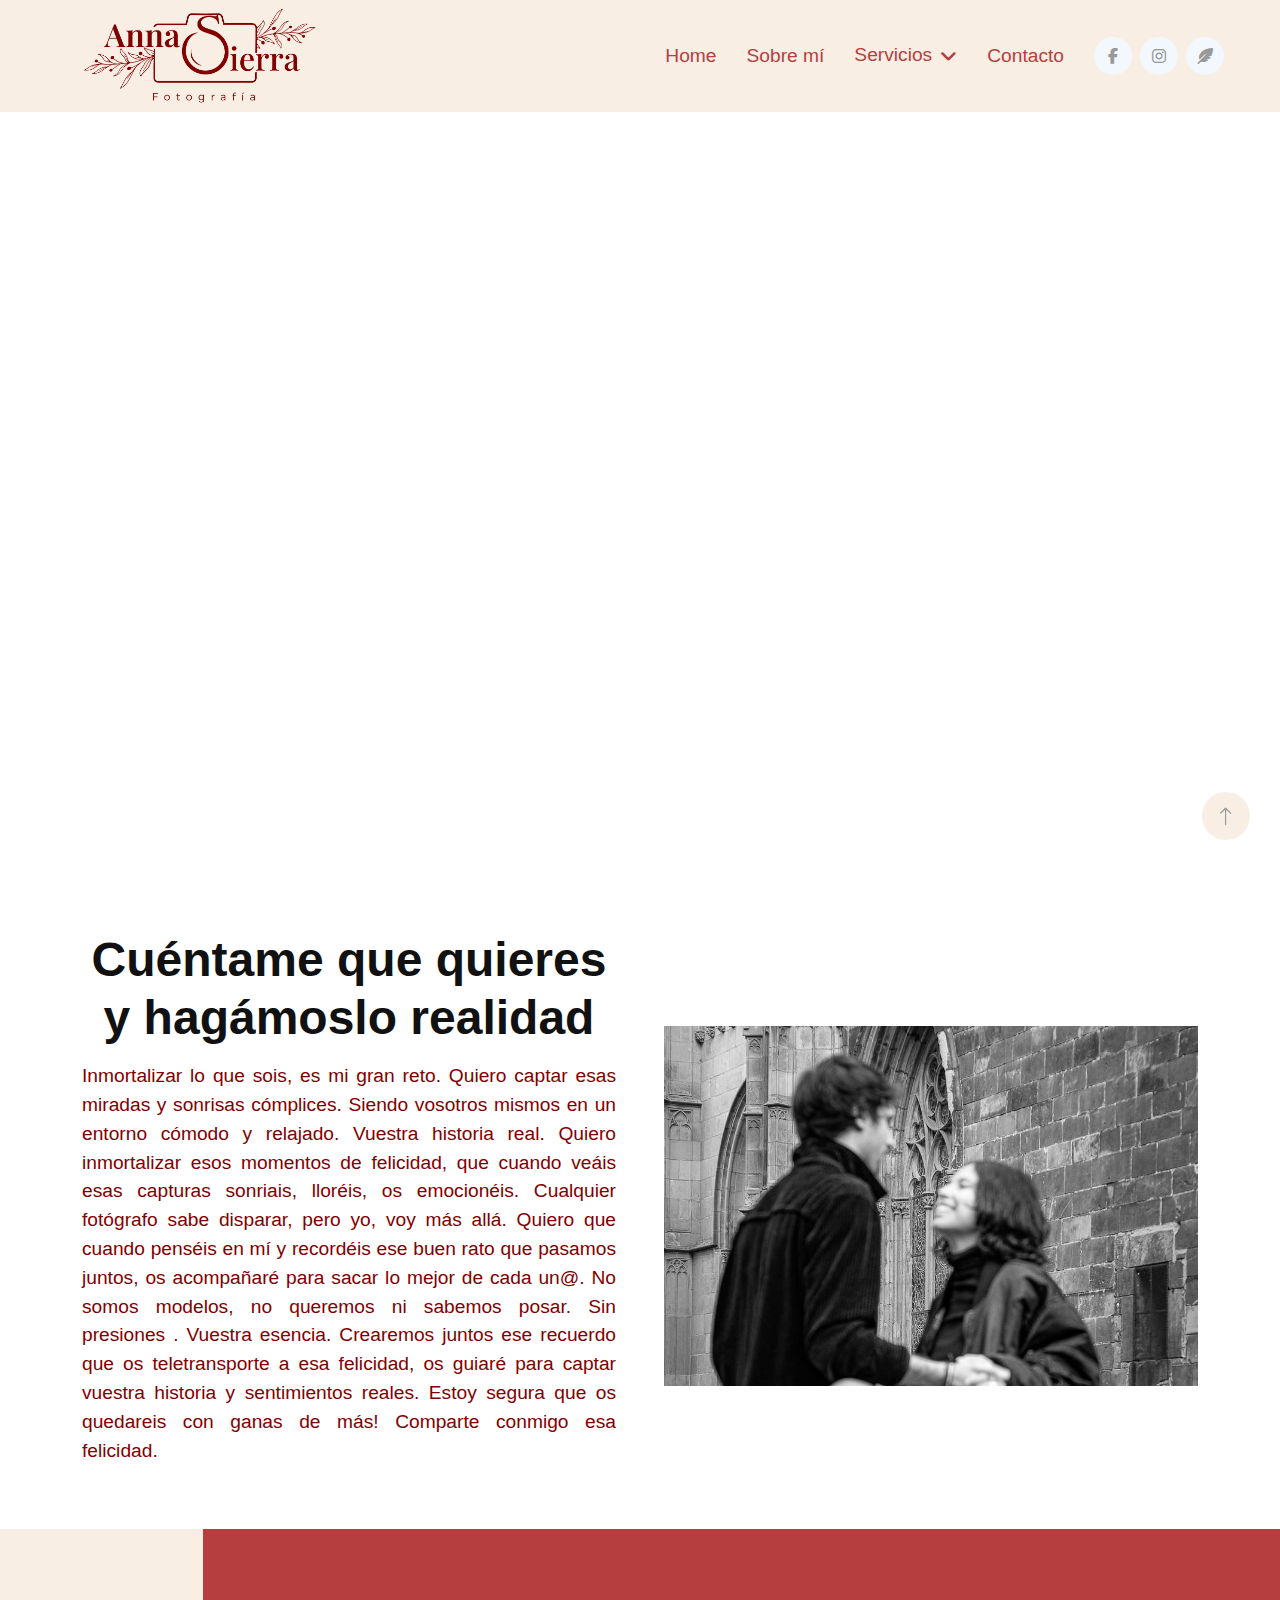
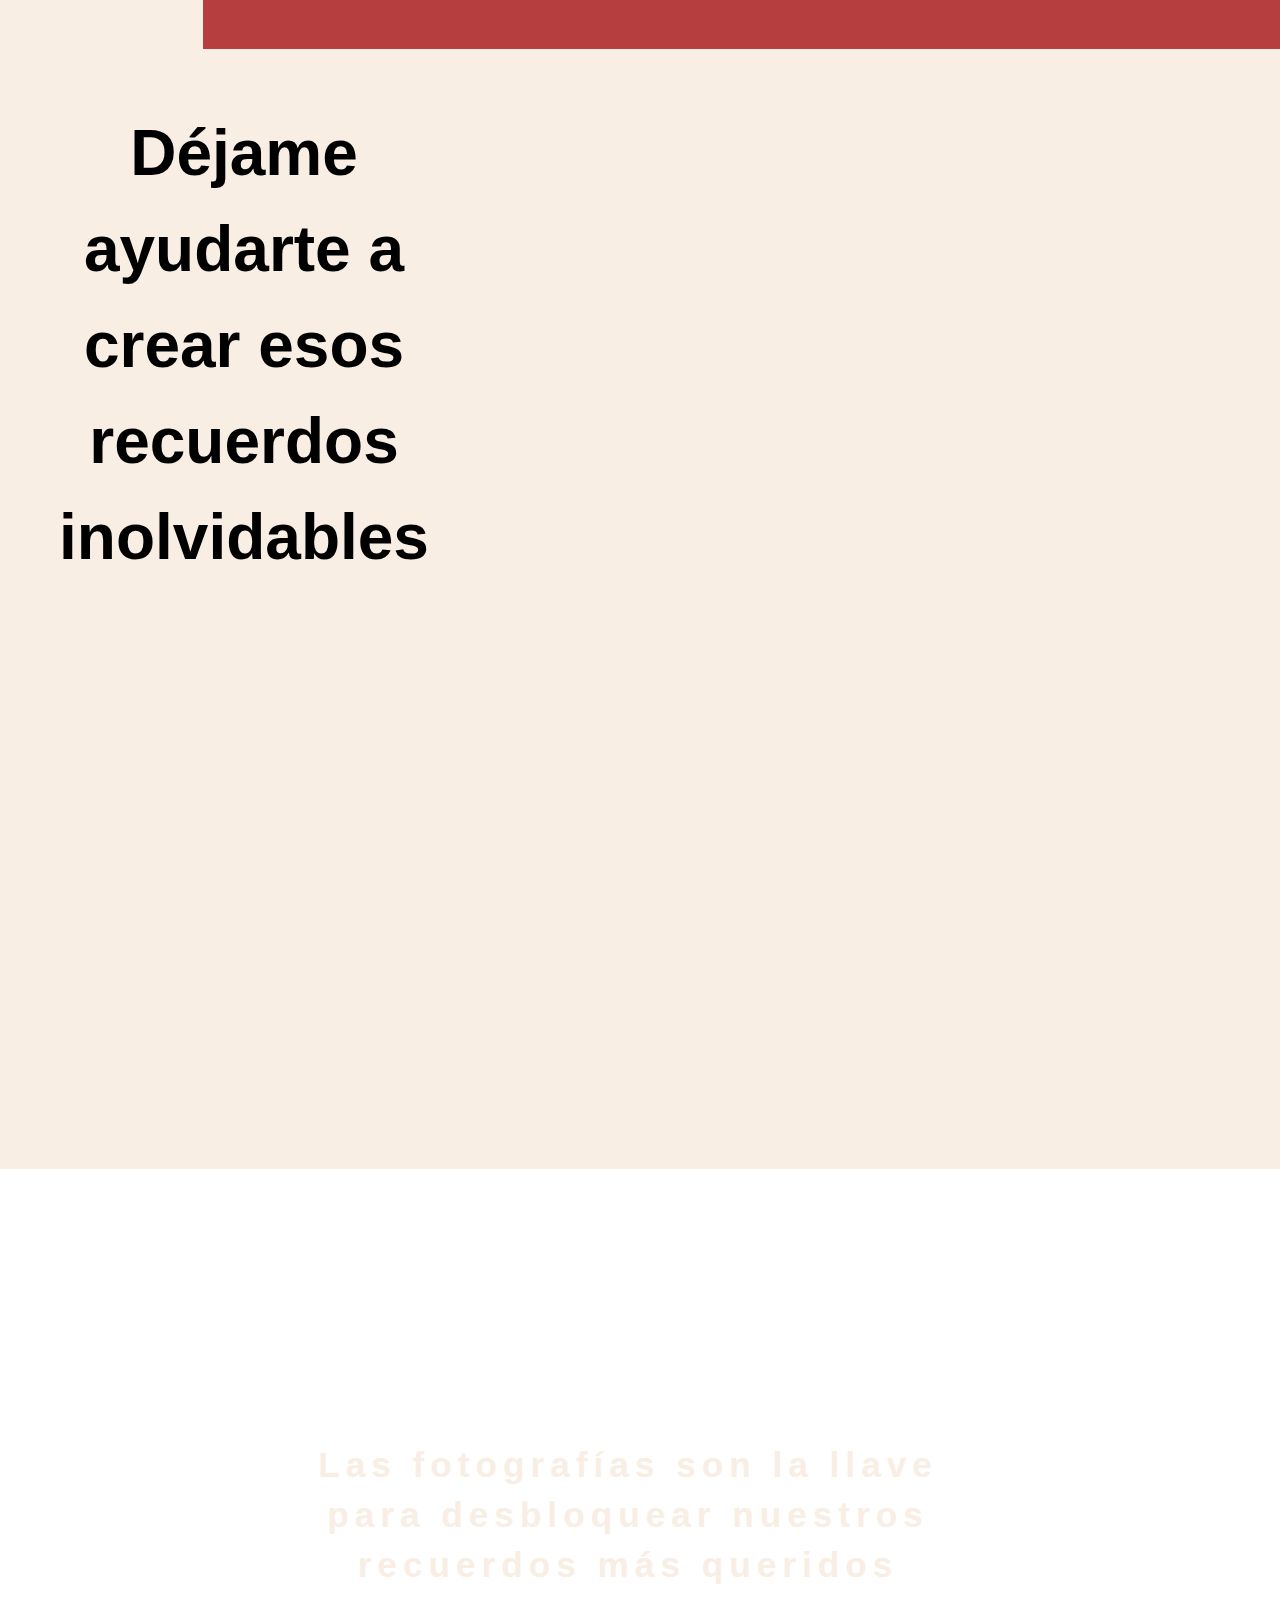
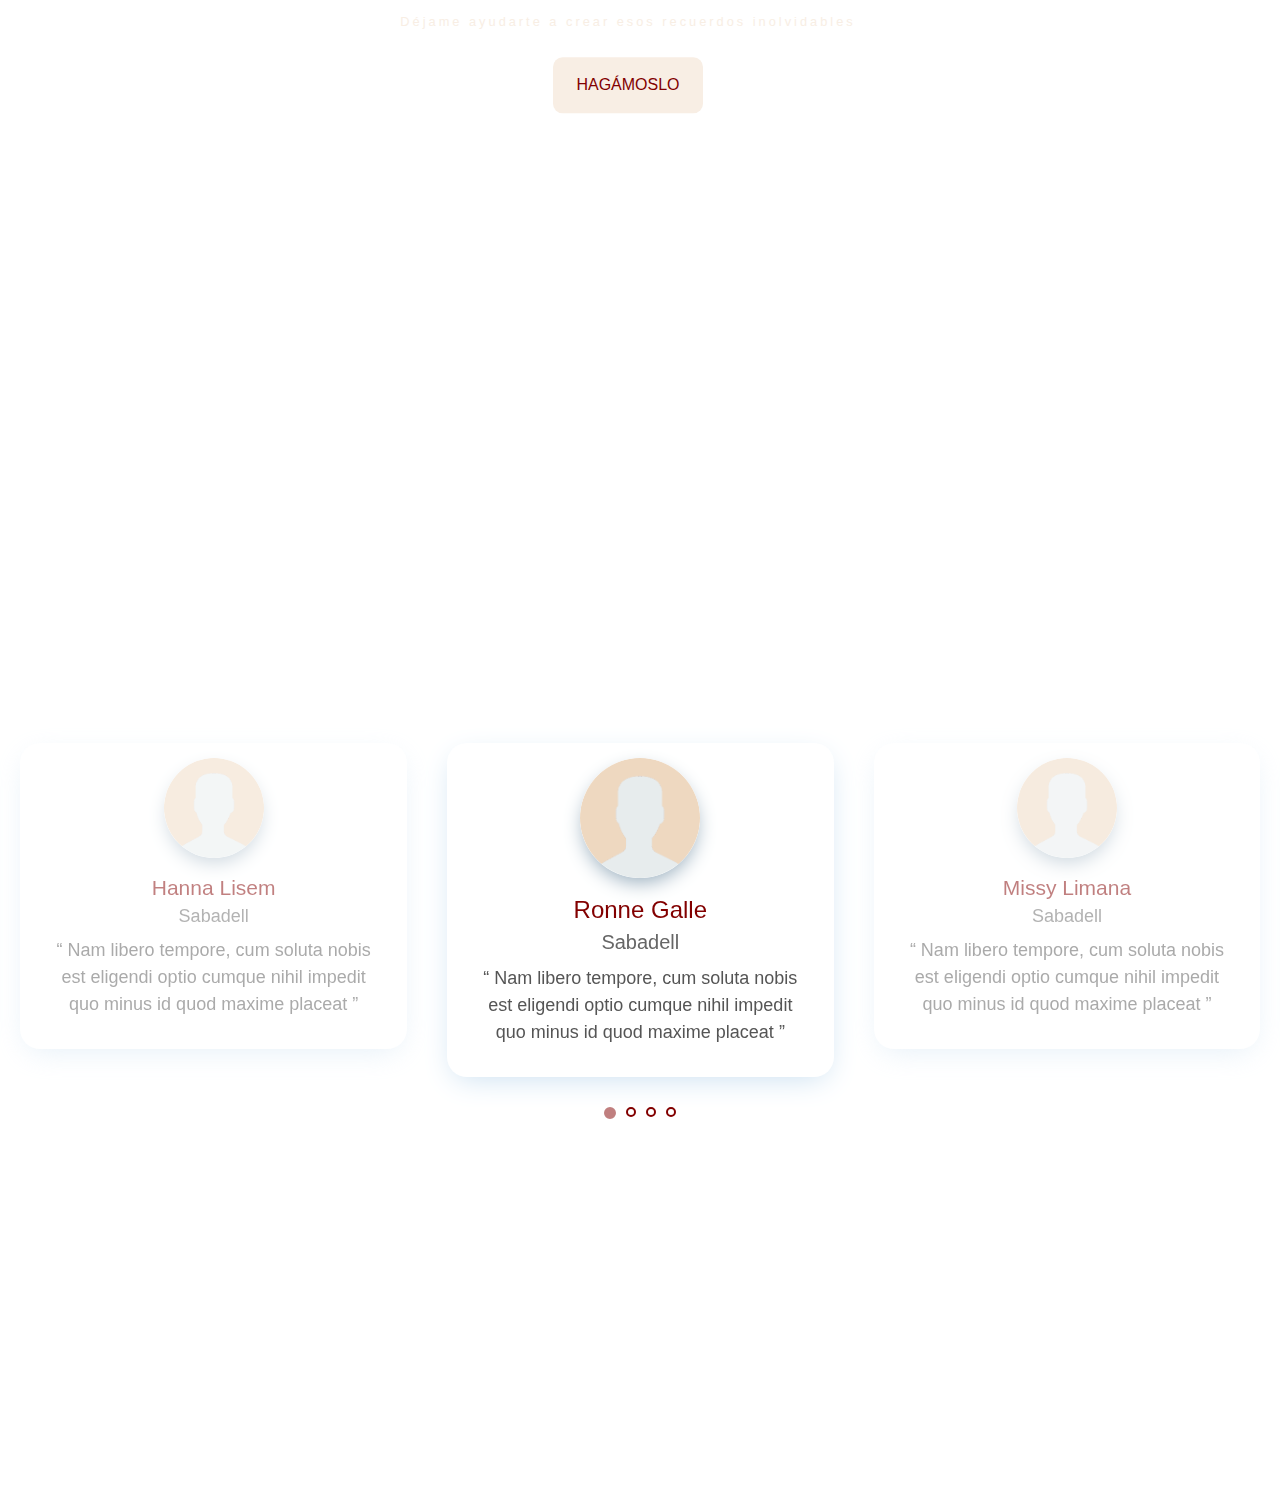
==== commit 326d19f3: "commit" ====
--- a/index.html
+++ b/index.html
@@ -92,9 +92,9 @@
               class="dropdown-menu m-0"
               style="text-align: center; border-radius: 1rem"
             >
-            <a href="events.html#event-familiar" class="dropdown-item color-text-header">
+            <a href="events.html#events-familiar" class="dropdown-item color-text-header">
               Familiar</a>
-            <a href="events.html" class="dropdown-item color-text-header">
+            <a href="events.html#events-bodas" class="dropdown-item color-text-header">
               Bodas</a>
             <a href="events.html" class="dropdown-item color-text-header">
               Premama</a>
@@ -167,7 +167,7 @@
             <img
               class="img-fluid animated pulse infinite"
               style="animation-duration: 9s;"
-              src="https://media.istockphoto.com/id/1190043570/es/foto/feliz-fotograf%C3%ADa-de-la-boda-de-los-novios-en-la-ceremonia-de-la-boda-tradici%C3%B3n-nupcial-rociada.jpg?s=612x612&w=0&k=20&c=wsyav2rrtR0iuyIgbTrxPDDHHkmV0KhNOhw1s1LGRxo="
+              src="img/DSC_3531.jpg"
               alt=""
             />
           </div>
@@ -272,7 +272,7 @@
     </div>
     <!-- Features End -->
     <!-- Service Start -->
-    <div class="" style="background-color: #EED8C060;">
+    <div class="" style="background-color: var(--color4)">
       <div class="container-xxl py-5">
         <div class="container py-5">
           <div
@@ -287,10 +287,10 @@
             <div class="col-lg-6 col-md-6 wow fadeInUp p-2" data-wow-delay="0.1s">
                 <div class="product-box">
                   <div class="product-opacity"></div>
-                  <img src="https://phantom-telva.unidadeditorial.es/2c251de39e872c49137524b4e12e7da2/crop/0x44/1000x605/resize/828/f/jpg/assets/multimedia/imagenes/2019/06/05/15597435222946.jpg">
+                  <img src="img\bodas\DSC_8469.jpg" style="transform: scale(1.5);">
                   <div class="product-content">
                     <p class="text-center ">Bodas</p>
-                    <a href="https://google.es"><button class="btn btn-default m-auto d-block">Ver más</button></a>
+                    <a href="events.html#bodas"><button class="btn btn-default m-auto d-block">Ver más</button></a>
                   </div>
                 </div>
             </div>
@@ -299,8 +299,8 @@
                   <div class="product-opacity"></div>
                   <img src="img\dia-madre\DSC_9888.jpg">
                   <div class="product-content">
-                    <p class="text-center">Día de la Madre</p>
-                    <button class="btn btn-default m-auto d-block">Ver más</button>
+                    <p class="text-center">Familiar</p>
+                    <a href="events.html#events-familiar"><button class="btn btn-default m-auto d-block">Ver más</button></a>
                   </div>
                 </div>
             </div>
@@ -340,71 +340,6 @@
         </a>
       </div>
     </div>
-    <!-- Token Sale Start -->
-    <!-- Roadmap Start -->
-    <!-- <div class="container-xxl py-5">
-      <div class="container">
-        <div
-          class="text-center mx-auto wow fadeInUp"
-          data-wow-delay="0.1s"
-          style="max-width: 500px"
-        >
-          <h1 class="display-6">Testimonials</h1>
-          <p class="fs-2 mb-5 font-pinyon text-color1" style="font-weight: bold;">
-            La vida está llena de momentos especiales, déjame ser parte de ellos
-            y capturarlos para que los atesores para siempre
-          </p>
-        </div>
-        <div
-          class="owl-carousel roadmap-carousel wow fadeInUp"
-          data-wow-delay="0.1s"
-        >
-          <div class="roadmap-item">
-            <div class="roadmap-point">
-             <img src="./img\user_logo.png">
-            </div>
-            <h5 class="mt-3">uSER</h5>
-            <span>Diam dolor ipsum sit amet erat ipsum lorem sit</span>
-          </div>
-          <div class="roadmap-item">
-            <div class="roadmap-point">
-              <img src="./img\user_logo.png">
-            </div>
-            <h5 class="mt-3">uSER</h5>
-            <span>Diam dolor ipsum sit amet erat ipsum lorem sit</span>
-          </div>
-          <div class="roadmap-item">
-            <div class="roadmap-point">
-              <img src="./img\user_logo.png">
-            </div>
-            <h5 class="mt-3">uSER</h5>
-            <span>Diam dolor ipsum sit amet erat ipsum lorem sit</span>
-          </div>
-          <div class="roadmap-item">
-            <div class="roadmap-point">
-              <img src="./img\user_logo.png">
-            </div>
-            <h5 class="mt-3">uSER</h5>
-            <span>Diam dolor ipsum sit amet erat ipsum lorem sit</span>
-          </div>
-          <div class="roadmap-item">
-            <div class="roadmap-point">
-              <img src="./img\user_logo.png">
-            </div>
-            <h5 class="mt-3">uSER</h5>
-            <span>Diam dolor ipsum sit amet erat ipsum lorem sit</span>
-          </div>
-          <div class="roadmap-item">
-            <div class="roadmap-point">
-              <img src="./img\user_logo.png">
-            </div>
-            <h5 class="mt-3">uSER</h5>
-            <span>Diam dolor ipsum sit amet erat ipsum lorem sit</span>
-          </div>
-        </div>
-      </div>
-    </div> -->
-    <!-- Roadmap End -->
 
     <!-- FAQs Start -->
     <div class="gtco-testimonials">
--- a/css/style.css
+++ b/css/style.css
@@ -297,130 +297,6 @@
 }
 
 
-/*** Roadmap ***/
-.roadmap-carousel .owl-nav {
-    margin-top: 40px;
-    display: flex;
-    justify-content: center;
-}
-.roadmap-carousel .roadmap-item {
-    position: relative;
-    padding: 2rem;
-    text-align: center;
-    background-color: var(--color4);
-    border-radius: 1rem;
-}
-.roadmap-carousel .owl-nav .owl-prev:hover,
-.roadmap-carousel .owl-nav .owl-next:hover {
-    color: var(--color4);
-    background: var(--color1);
-}
-.roadmap-carousel .owl-nav .owl-prev,
-.roadmap-carousel .owl-nav .owl-next {
-    margin: 0 12px;
-    width: 50px;
-    height: 50px;
-    display: flex;
-    align-items: center;
-    justify-content: center;
-    border-radius: 50px;
-    font-size: 22px;
-    color: var(--color1);
-    background: var(--color4);
-    transition: .5s;
-}
-
-/* .roadmap-carousel {
-    position: relative;
-}
-
-.roadmap-carousel::before {
-    position: absolute;
-    content: "";
-    height: 0;
-    width: 100%;
-    top: 20px;
-    left: 0;
-    border-top: 2px dashed var(--secondary);
-}
-
-.roadmap-carousel .roadmap-item .roadmap-point {
-    position: absolute;
-    width: 30px;
-    height: 30px;
-    top: 6px;
-    left: 50%;
-    margin-left: -15px;
-    background: #FFFFFF;
-    border: 2px solid var(--primary);
-    transform: rotate(45deg);
-    display: flex;
-    align-items: center;
-    justify-content: center;
-}
-
-.roadmap-carousel .roadmap-item .roadmap-point span {
-    display: block;
-    width: 18px;
-    height: 18px;
-    background: var(--primary);
-}
-
-.roadmap-carousel .roadmap-item {
-    position: relative;
-    padding-top: 150px;
-    text-align: center;
-}
-
-.roadmap-carousel .roadmap-item::before {
-    position: absolute;
-    content: "";
-    width: 0;
-    height: 115px;
-    top: 0;
-    left: 50%;
-    transform: translateX(-50%);
-    border-right: 2px dashed var(--secondary);
-}
-
-.roadmap-carousel .roadmap-item::after {
-    position: absolute;
-    content: "";
-    width: 14px;
-    height: 14px;
-    top: 111px;
-    left: 50%;
-    margin-left: -7px;
-    transform: rotate(45deg);
-    background: var(--primary);
-}
-
-.roadmap-carousel .owl-nav {
-    margin-top: 40px;
-    display: flex;
-    justify-content: center;
-}
-
-.roadmap-carousel .owl-nav .owl-prev,
-.roadmap-carousel .owl-nav .owl-next {
-    margin: 0 12px;
-    width: 50px;
-    height: 50px;
-    display: flex;
-    align-items: center;
-    justify-content: center;
-    border-radius: 50px;
-    font-size: 22px;
-    color: var(--light);
-    background: var(--primary);
-    transition: .5s;
-}
-
-.roadmap-carousel .owl-nav .owl-prev:hover,
-.roadmap-carousel .owl-nav .owl-next:hover {
-    color: var(--primary);
-    background: var(--dark);
-} */
 
 
 /*** FAQs ***/
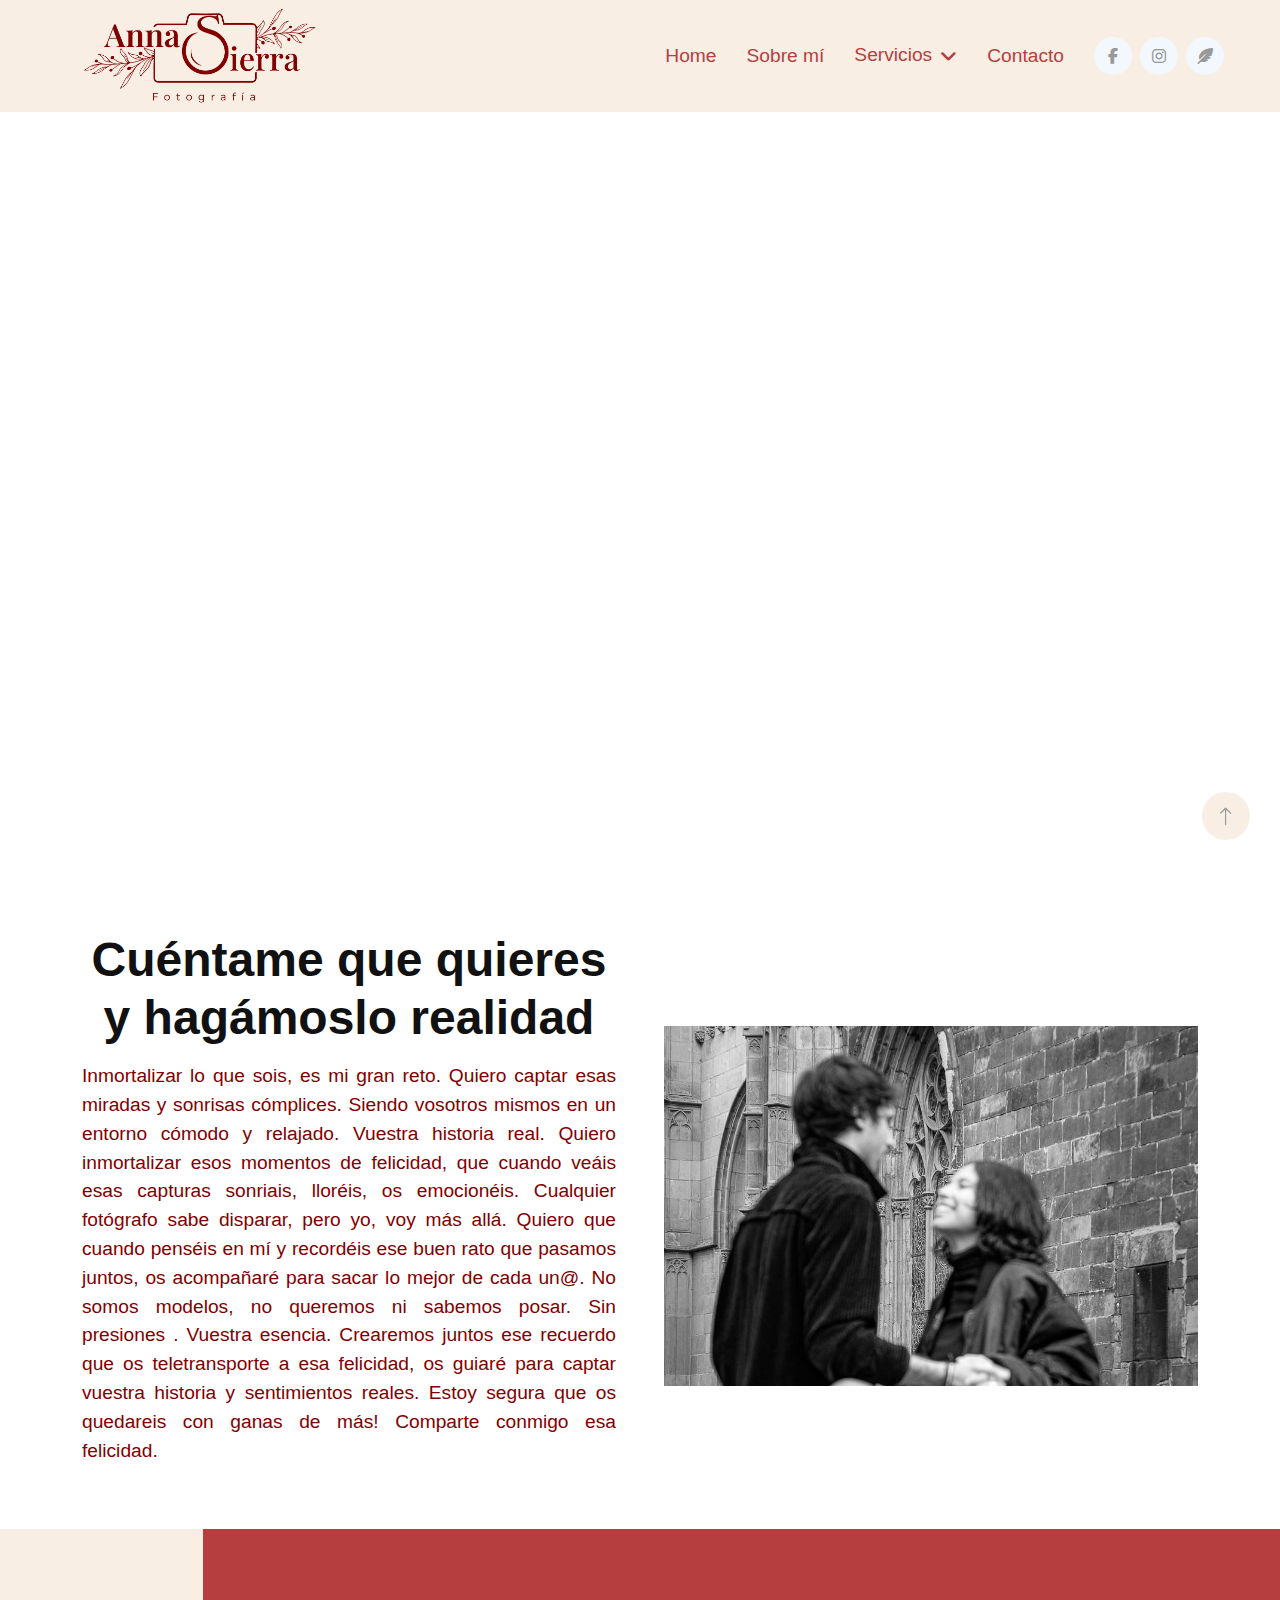
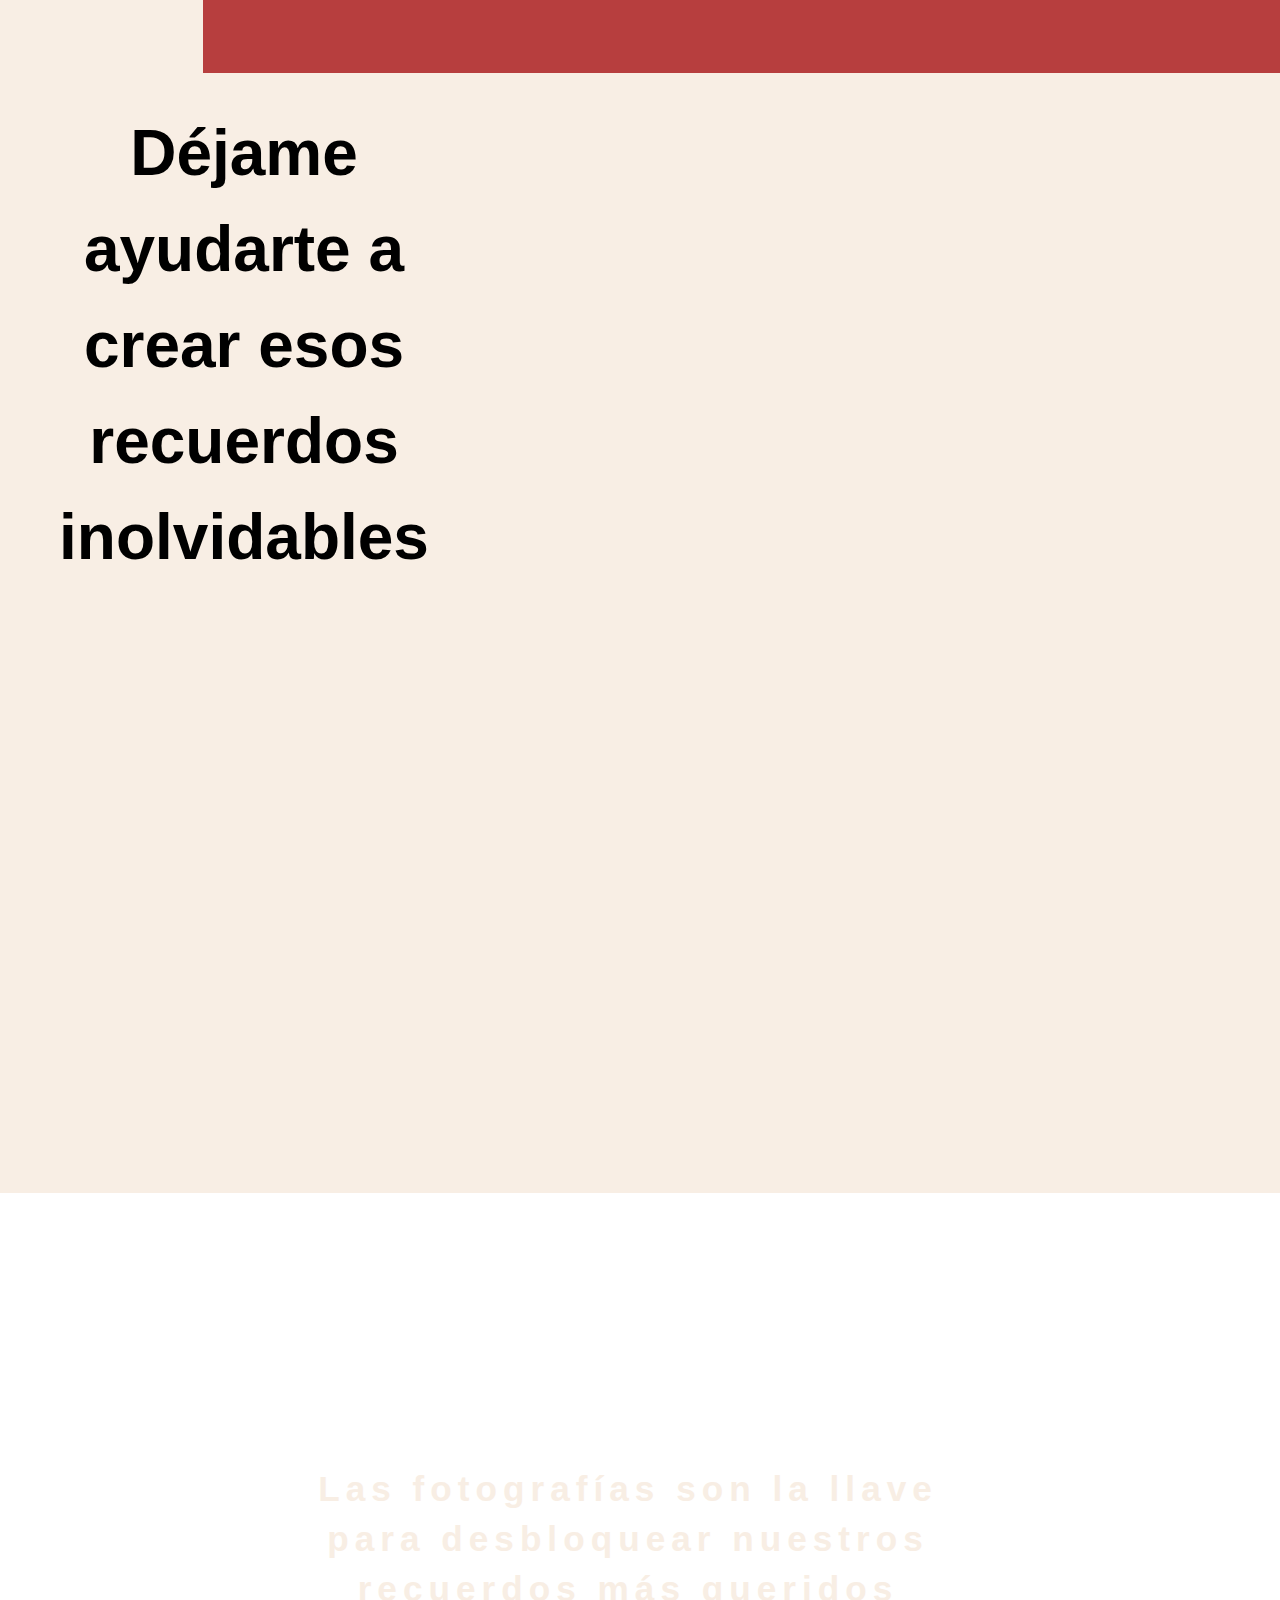
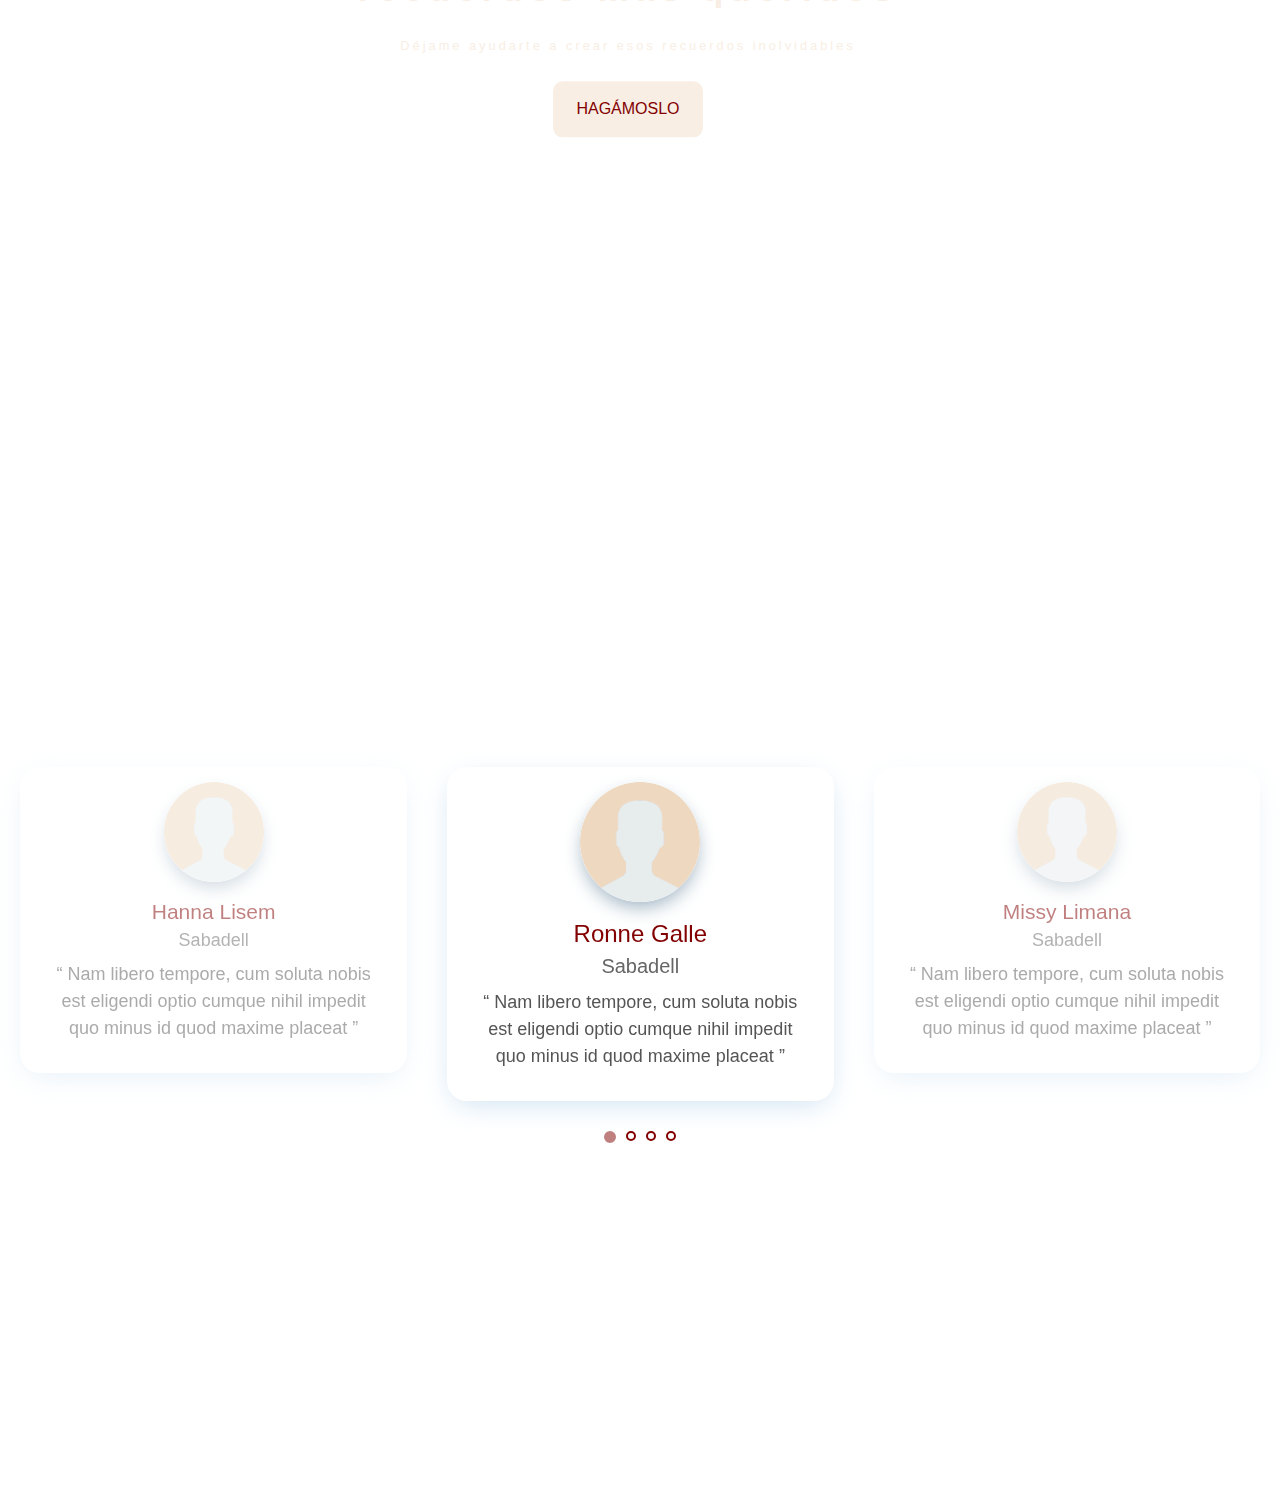
==== commit bd28e517: "commit" ====
--- a/index.html
+++ b/index.html
@@ -71,6 +71,7 @@
         class="navbar-toggler"
         data-bs-toggle="collapse"
         data-bs-target="#navbarCollapse"
+        style="color:black"
       >
         <span class="navbar-toggler-icon"
           ><i class="fa-solid fa-bars"></i
@@ -254,7 +255,7 @@
                   eterno, permíteme capturar tus momentos más valiosos
                 </p> -->
               </div>
-              <div class="mt-4 border-radius8">
+              <div class="mt-4 mb-4 border-radius8">
                 <div class="col-lg-12 col-md-6 fadeInUp" data-wow-delay="0.1s">
                   <div class="d-flex align-items-start justify-content-end">
                     <img
--- a/css/style.css
+++ b/css/style.css
@@ -208,6 +208,9 @@
     .img-fluid-newborn {
         width: 80% !important;
     }
+    .img-fluid-bodas {
+        width: 91% !important;
+    }
     .new-born-one{
         justify-content: center;
         align-items: center;
@@ -704,6 +707,11 @@
     height: 25rem;
     object-fit: cover;
 }
+.img-fluid-bodas{
+    width: 100%;
+    height: 100%;
+    object-fit: cover;
+}
 
 .dropdown-item.active, .dropdown-item:active {
     color: var(--color2) !important;
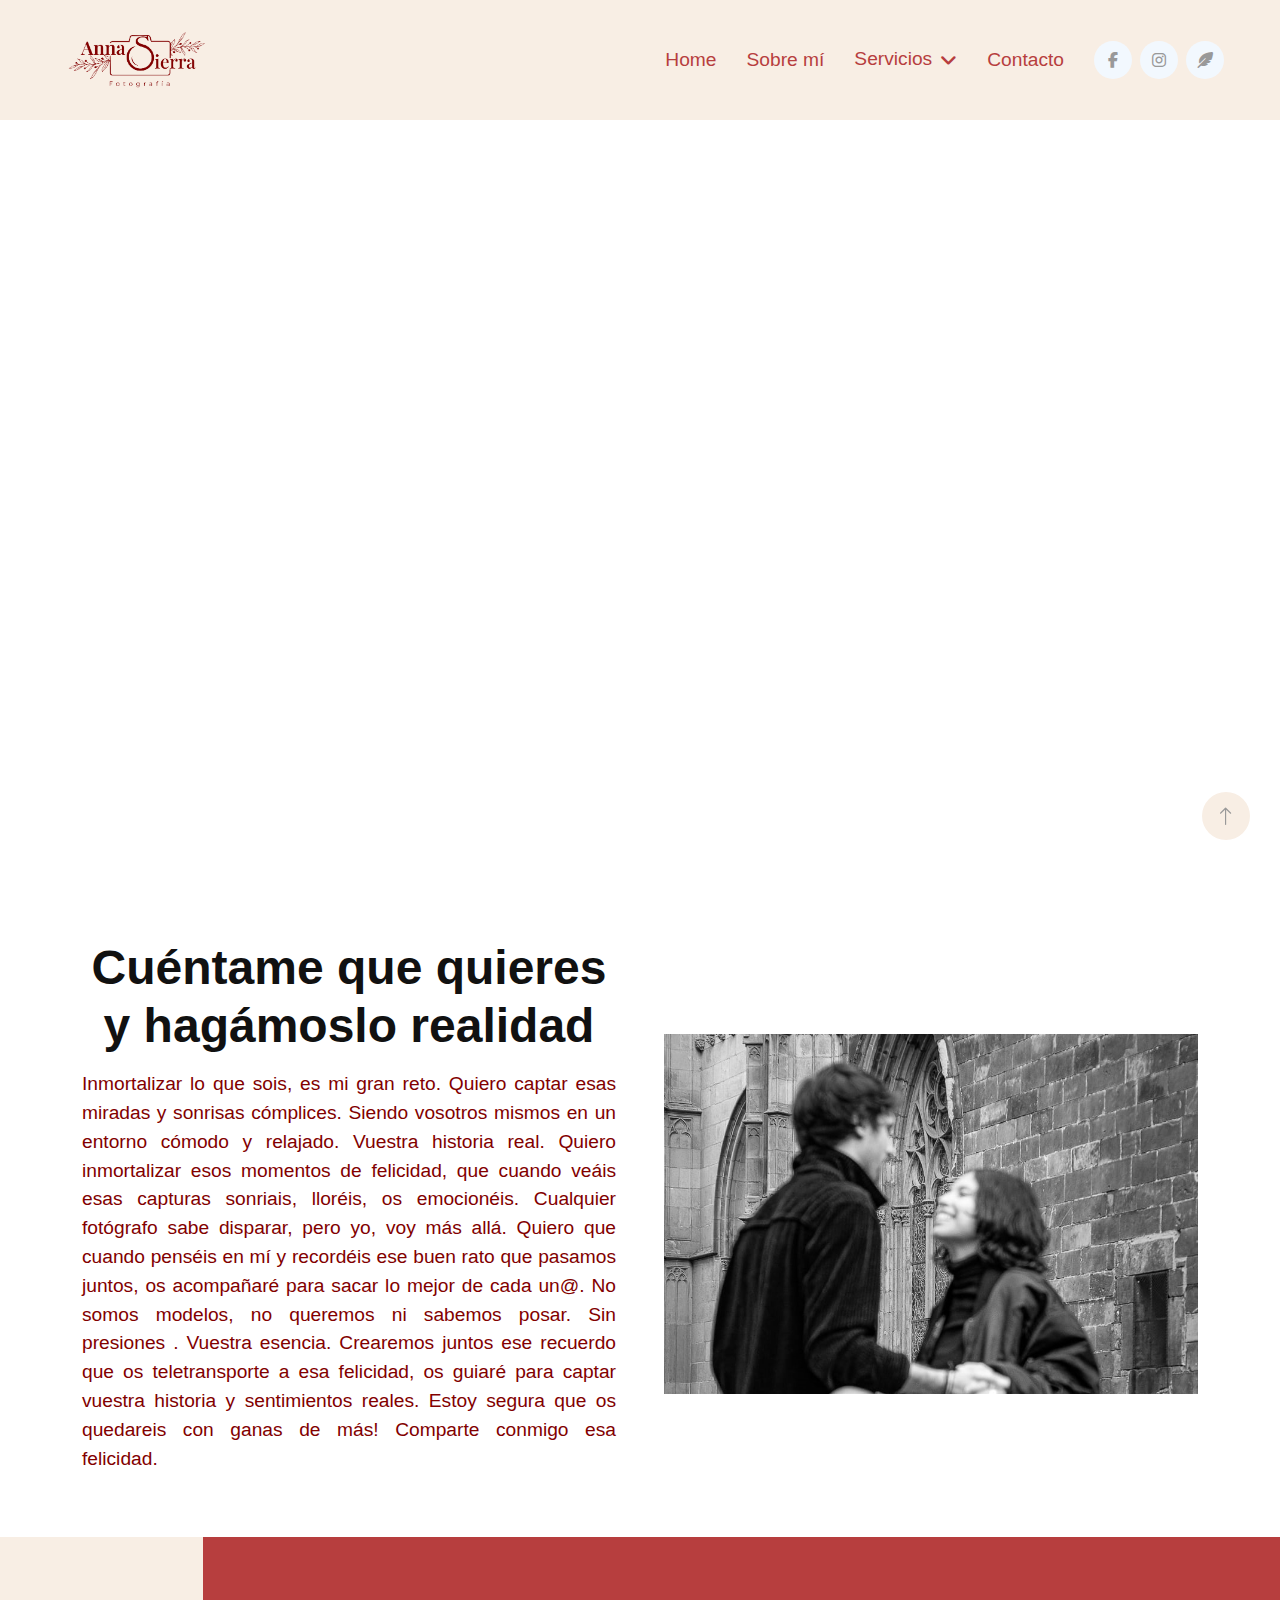
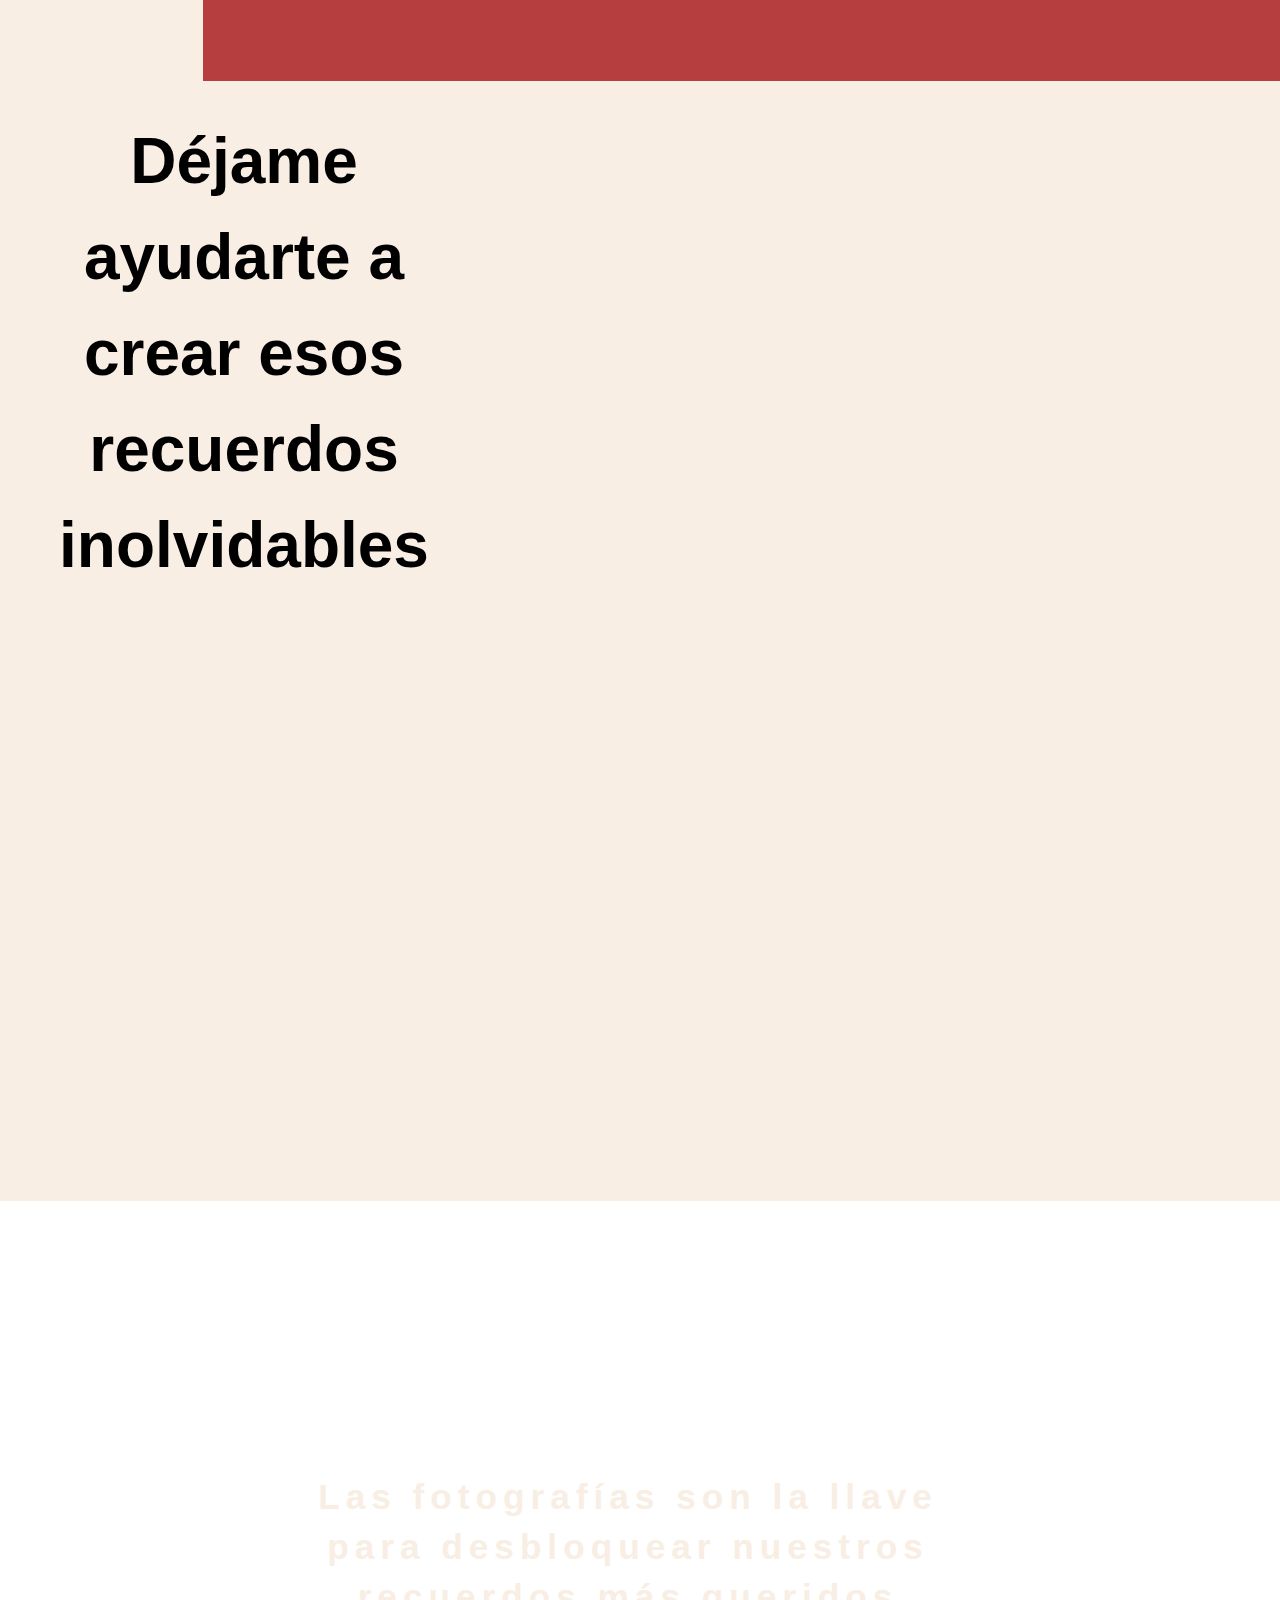
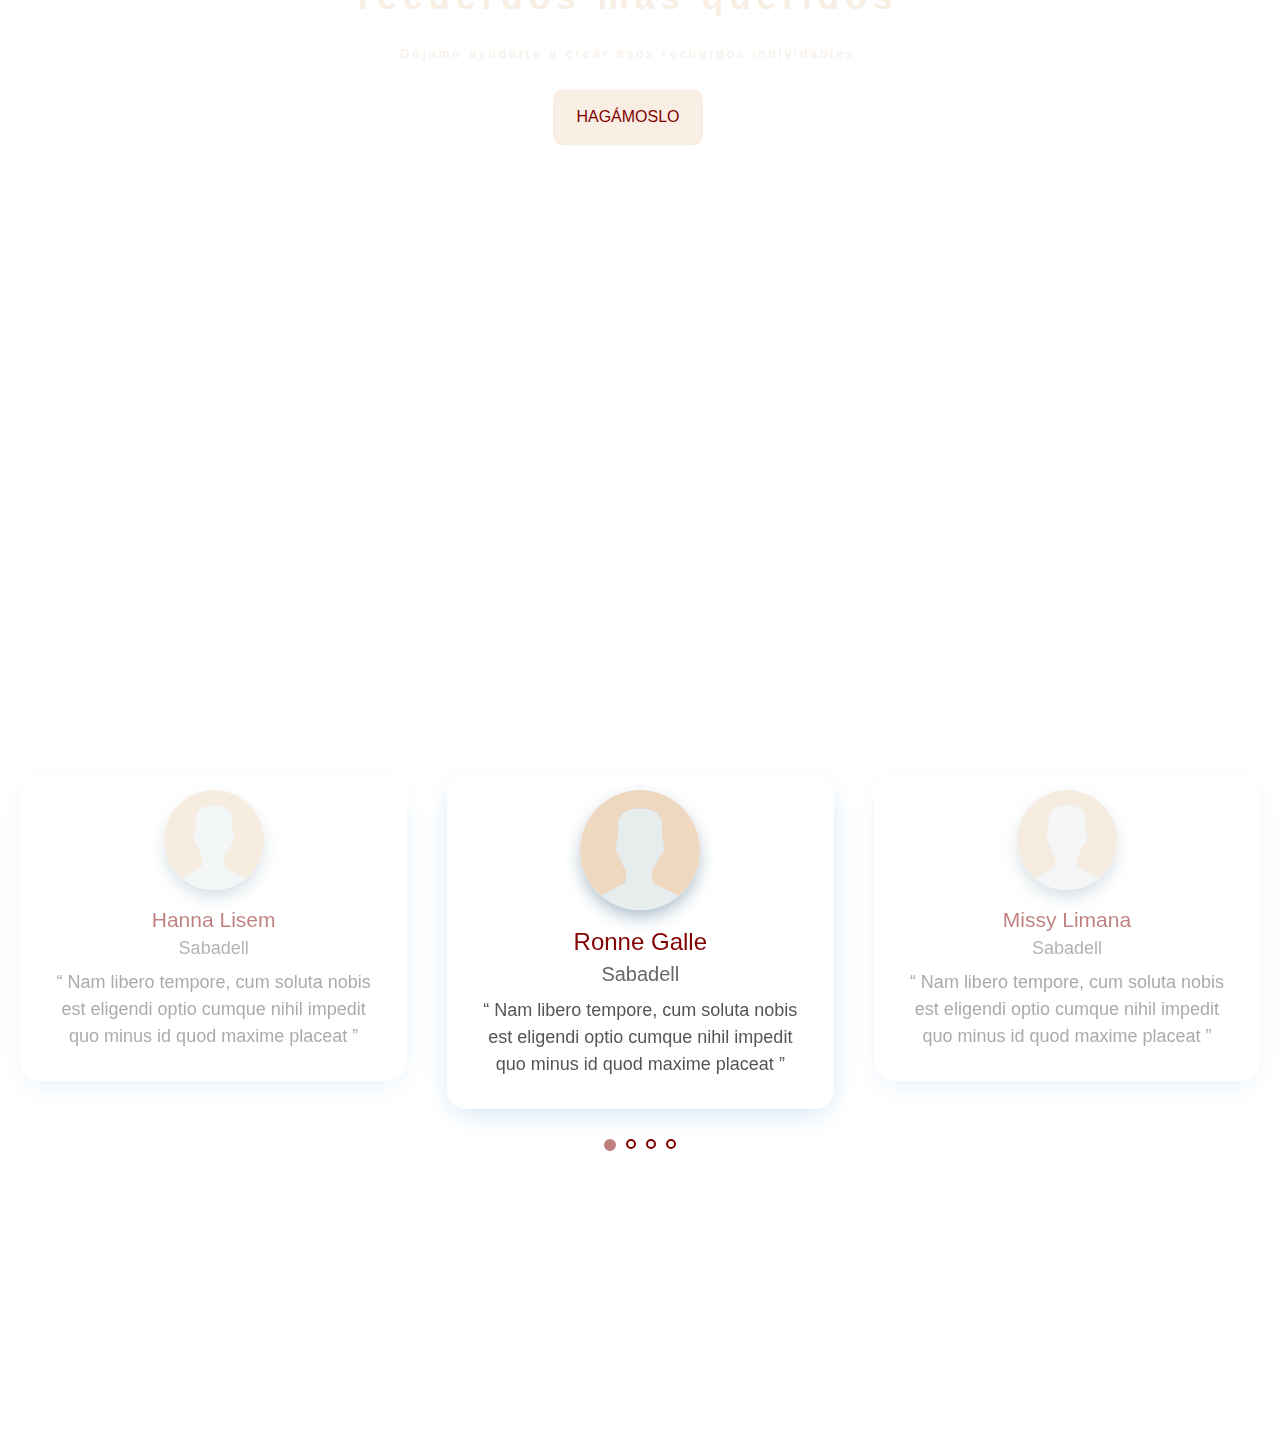
==== commit 69ded954: "commit" ====
--- a/index.html
+++ b/index.html
@@ -53,8 +53,8 @@
 
     <!-- Navbar Start -->
     <nav
-      class="navbar navbar-expand-lg sticky-top p-0 px-lg-5"
-      style="height: 7rem"
+      class="navbar navbar-expand-lg sticky-top px-lg-5"
+      style="height: 7.5rem"
     >
       <a href="index.html" class="navbar-brand d-flex align-items-center">
         <h2 class="m-0 color-text-header font-pinyon d-flex justify-content-center align-items-center">
@@ -62,7 +62,7 @@
             class="img-fluid me-2"
             src="img/logoWeb.png"
             alt=""
-            style="width: 300px"
+            style="width: 11rem;"
           />
         </h2>
       </a>
@@ -410,7 +410,7 @@
                 class="img-fluid me-2"
                 src="img/logoWeb.png"
                 alt=""
-                style="width: 300px"
+                style="width: 11rem;"
               />
             </h1>
           </div>
--- a/css/style.css
+++ b/css/style.css
@@ -140,9 +140,6 @@
     background-color: var(--color4);
 }
 
-.navbar .navbar-brand {
-    height: 75px;
-}
 
 .navbar .navbar-nav .nav-link {
     margin-right: 30px;
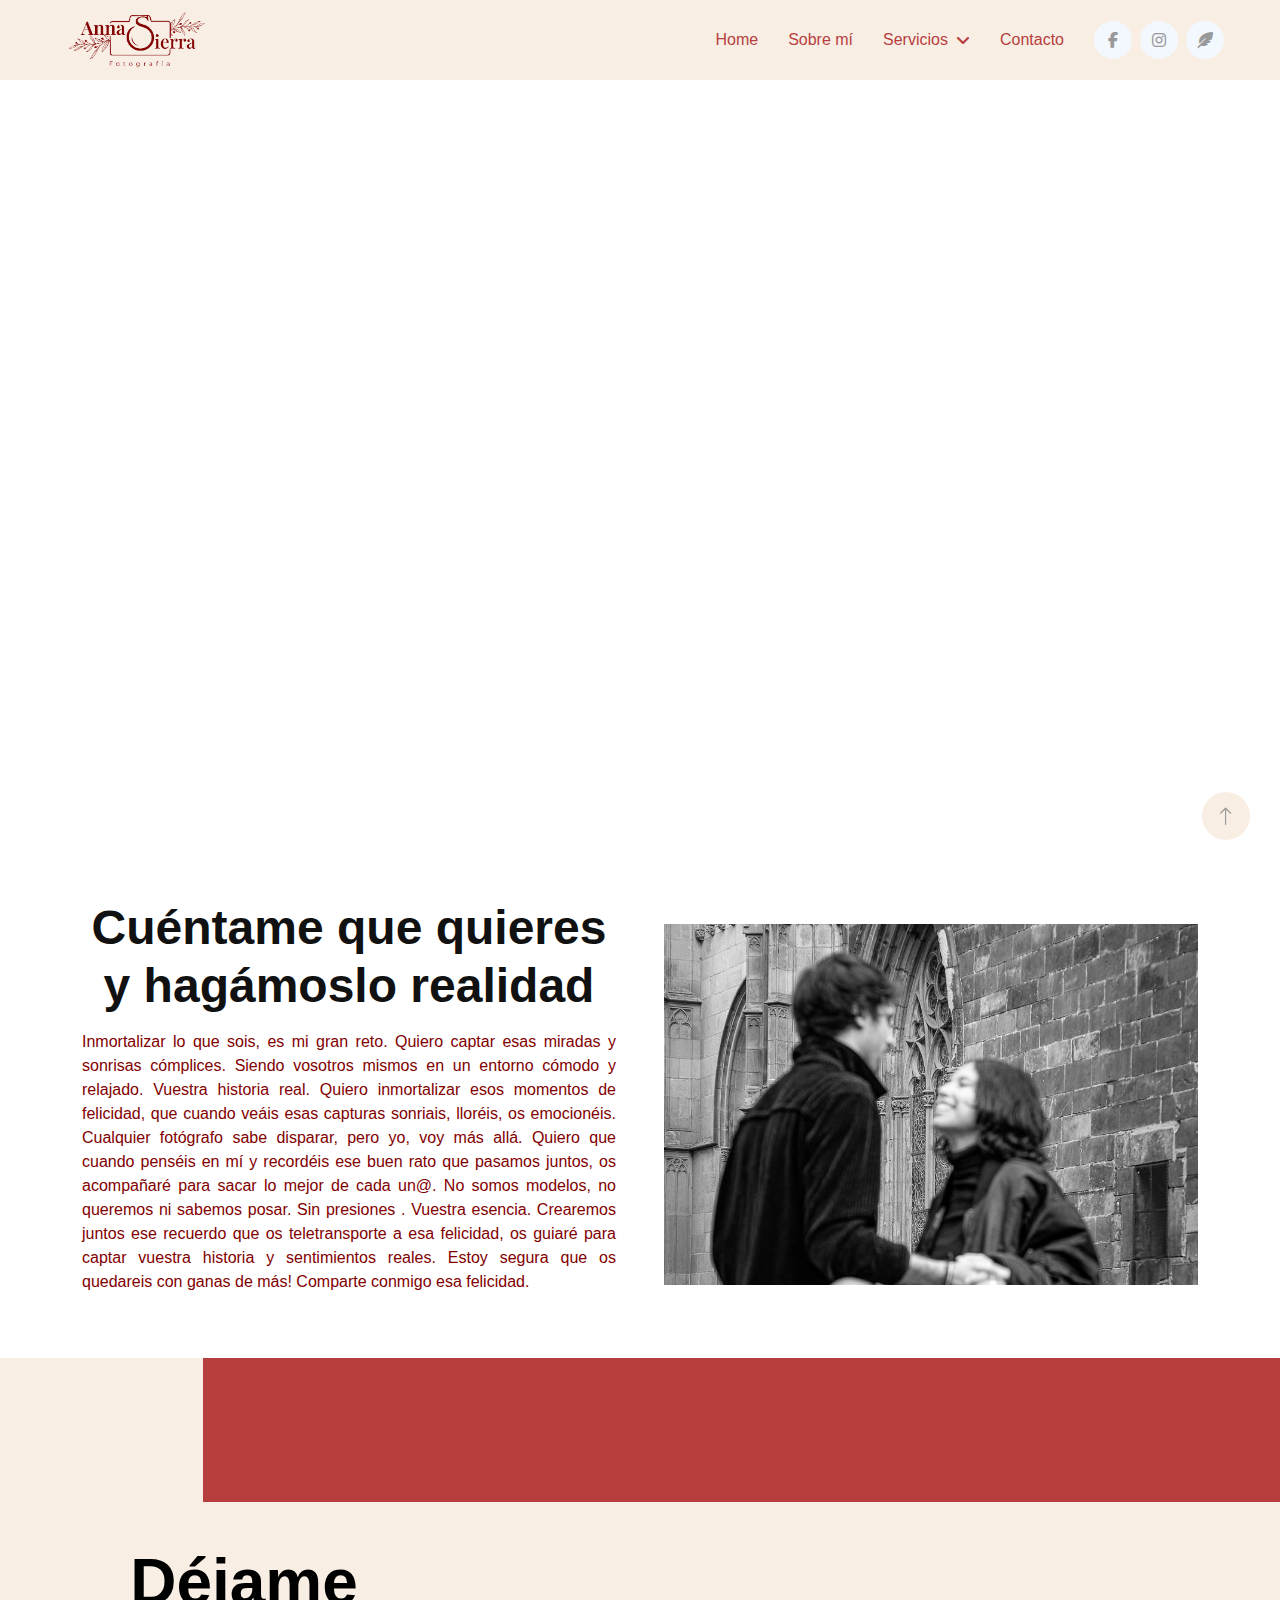
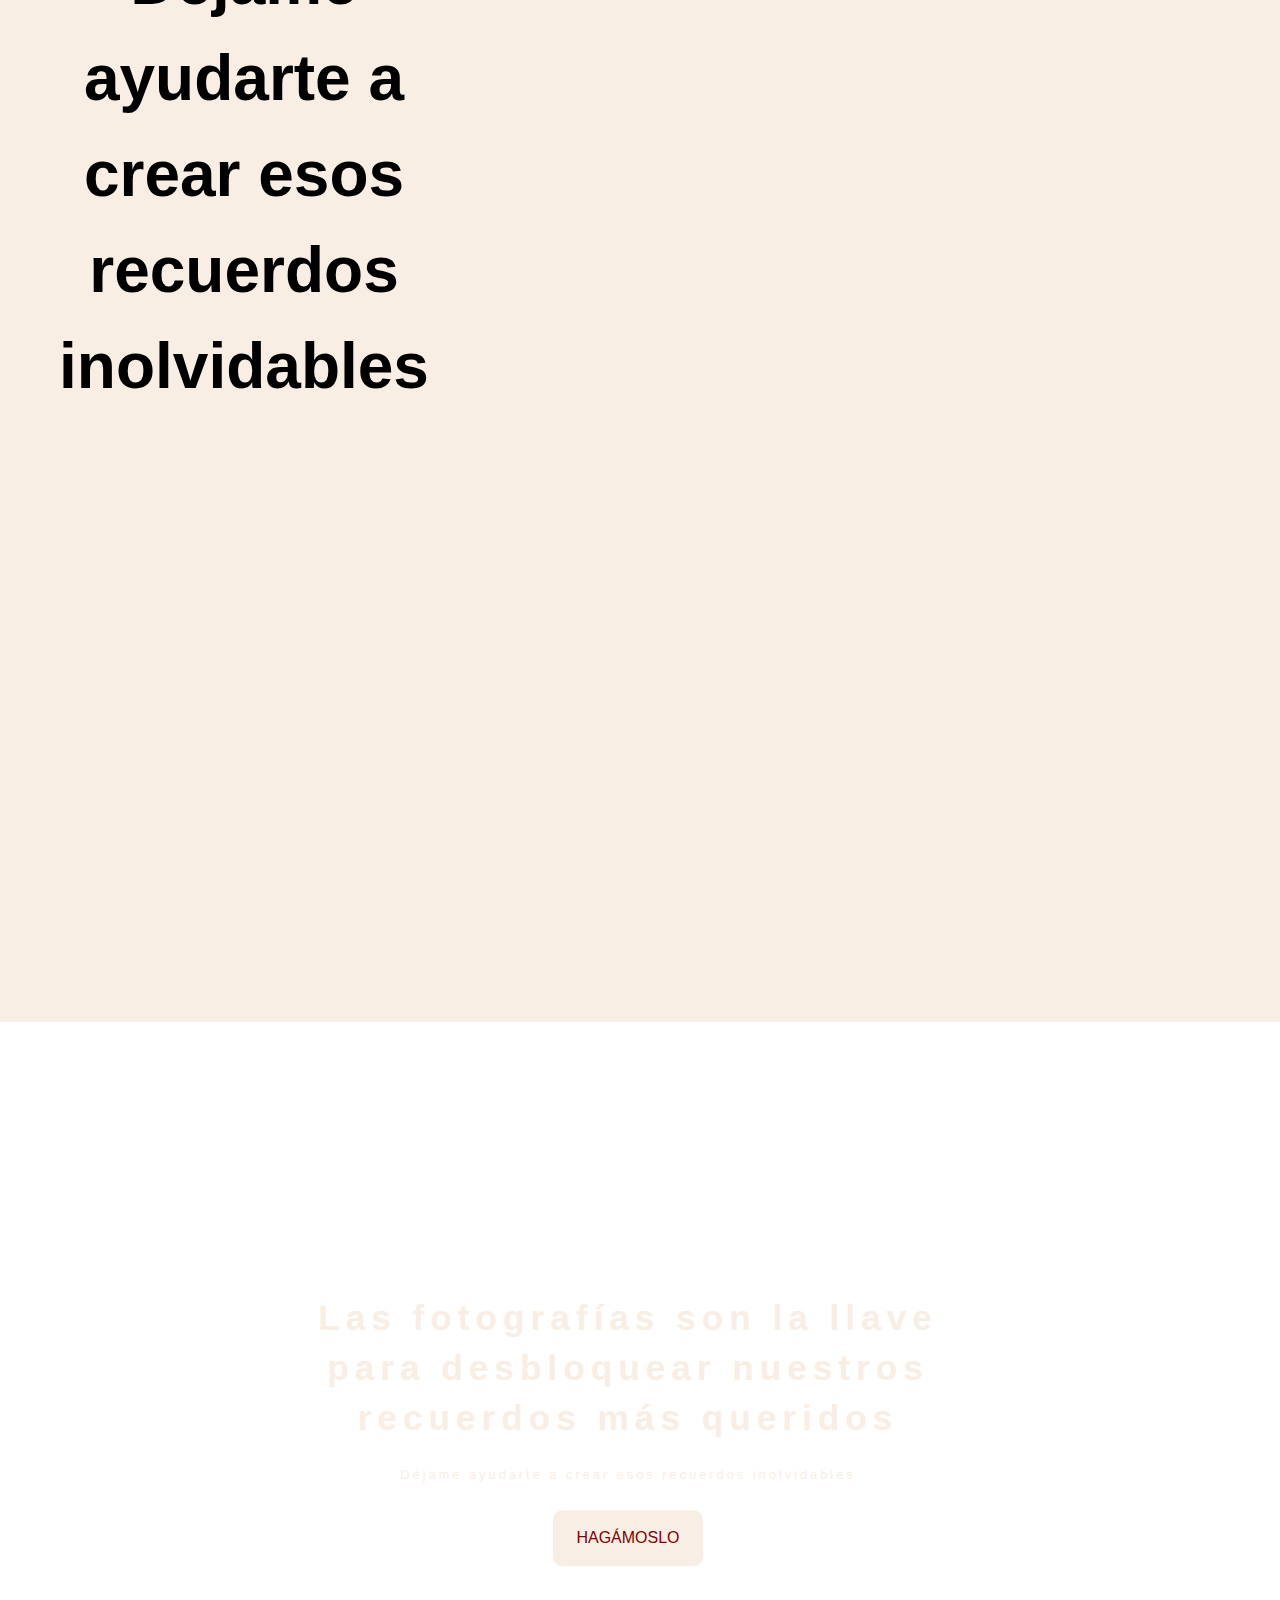
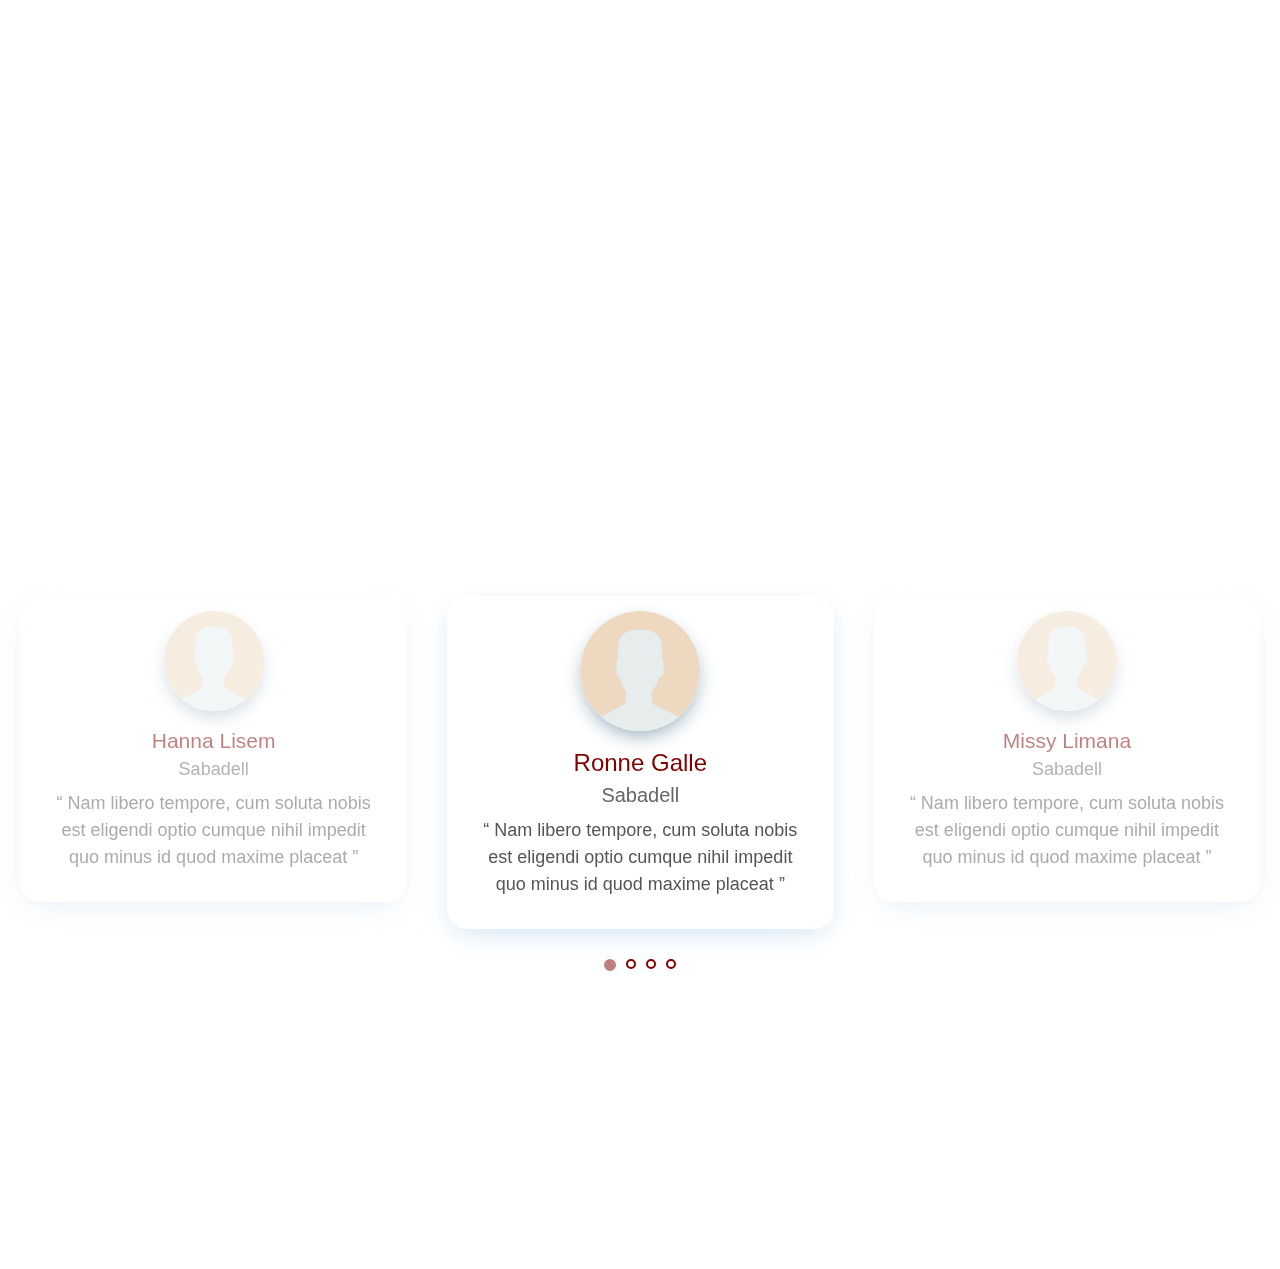
==== commit 8d48153c: "commit" ====
--- a/index.html
+++ b/index.html
@@ -54,7 +54,6 @@
     <!-- Navbar Start -->
     <nav
       class="navbar navbar-expand-lg sticky-top px-lg-5"
-      style="height: 7.5rem"
     >
       <a href="index.html" class="navbar-brand d-flex align-items-center">
         <h2 class="m-0 color-text-header font-pinyon d-flex justify-content-center align-items-center">
--- a/css/style.css
+++ b/css/style.css
@@ -70,7 +70,7 @@
 }
 
 body{
-    font-size: 1.2rem;
+    font-size: 1rem;
     font-family: 'IBM Plex Sans', sans-serif;
 }
 /*** Spinner ***/
@@ -138,6 +138,7 @@
 }
 .navbar{
     background-color: var(--color4);
+    height:5rem;
 }
 
 
@@ -167,6 +168,9 @@
     .navbar .navbar-nav .nav-link  {
         margin-right: 0;
         padding: 10px 0;
+    }
+    .navbar{
+        height: 7.5rem;
     }
 
     .navbar .navbar-nav {
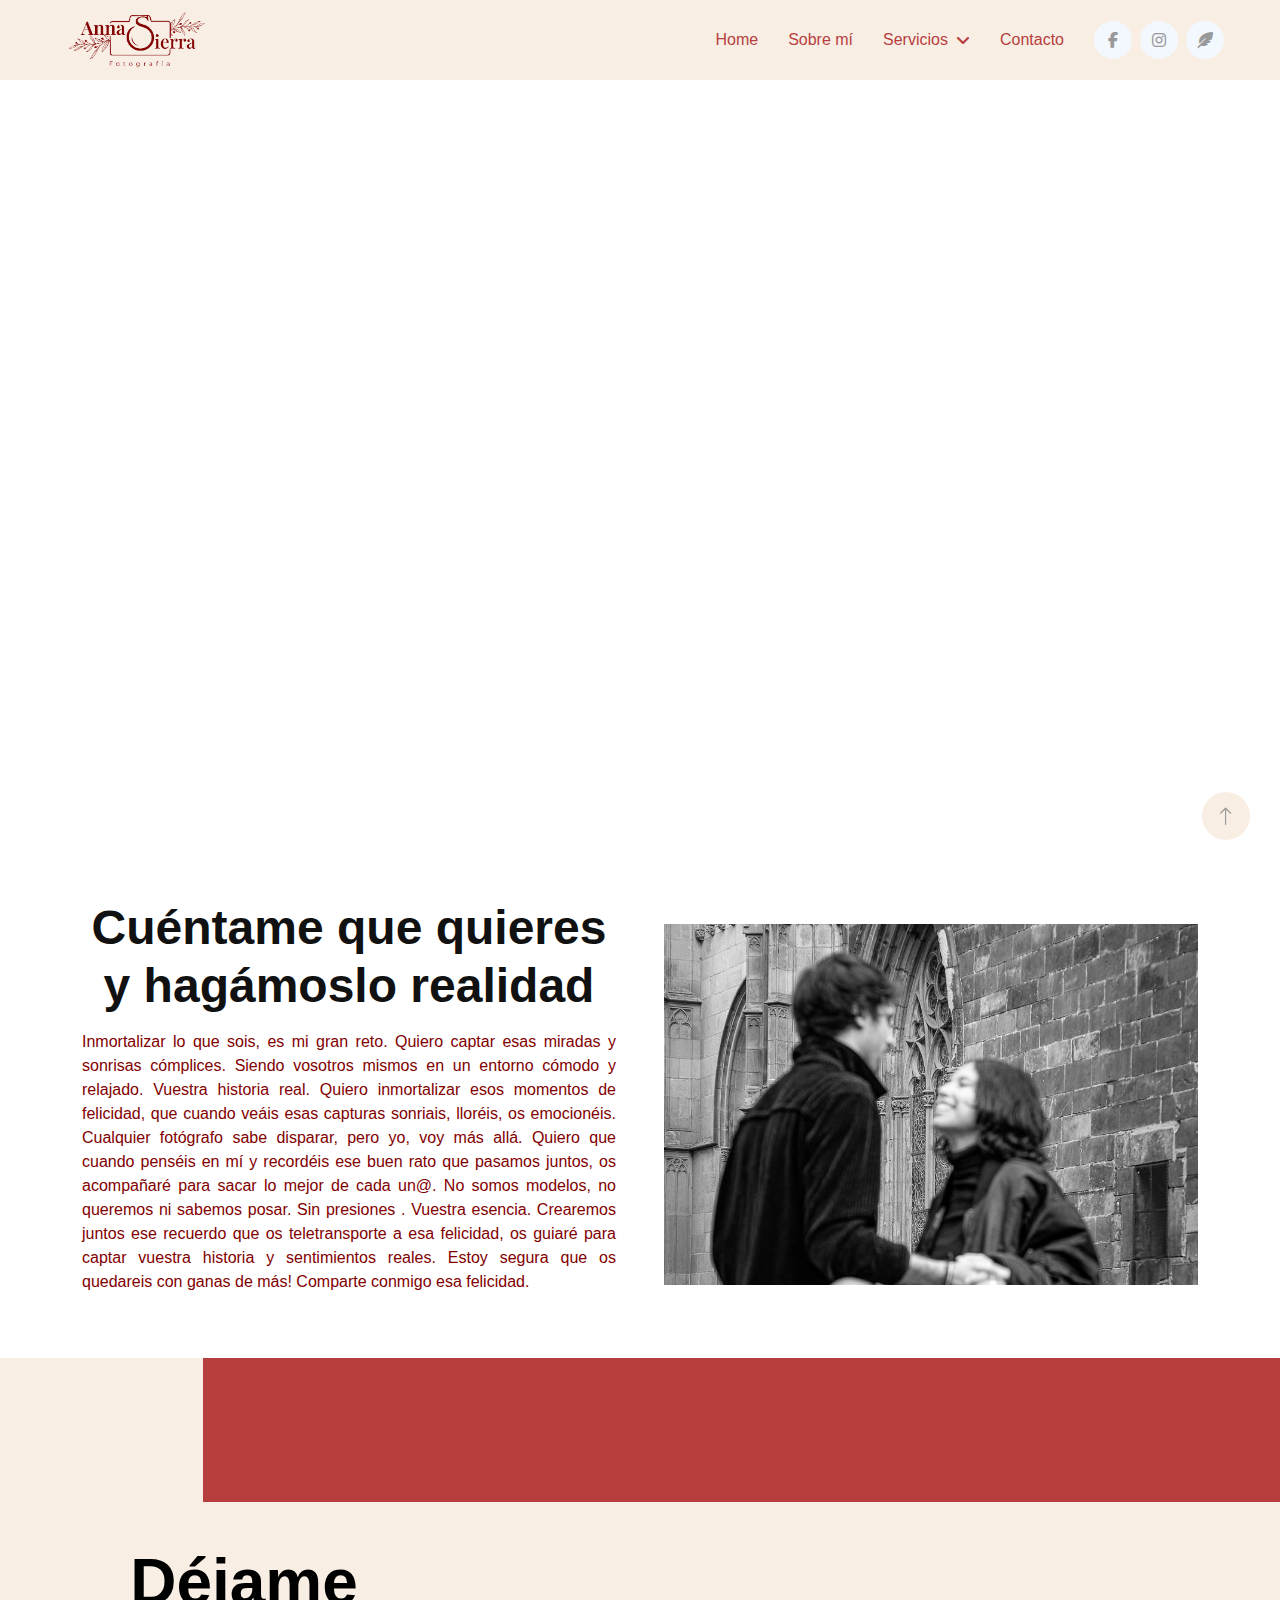
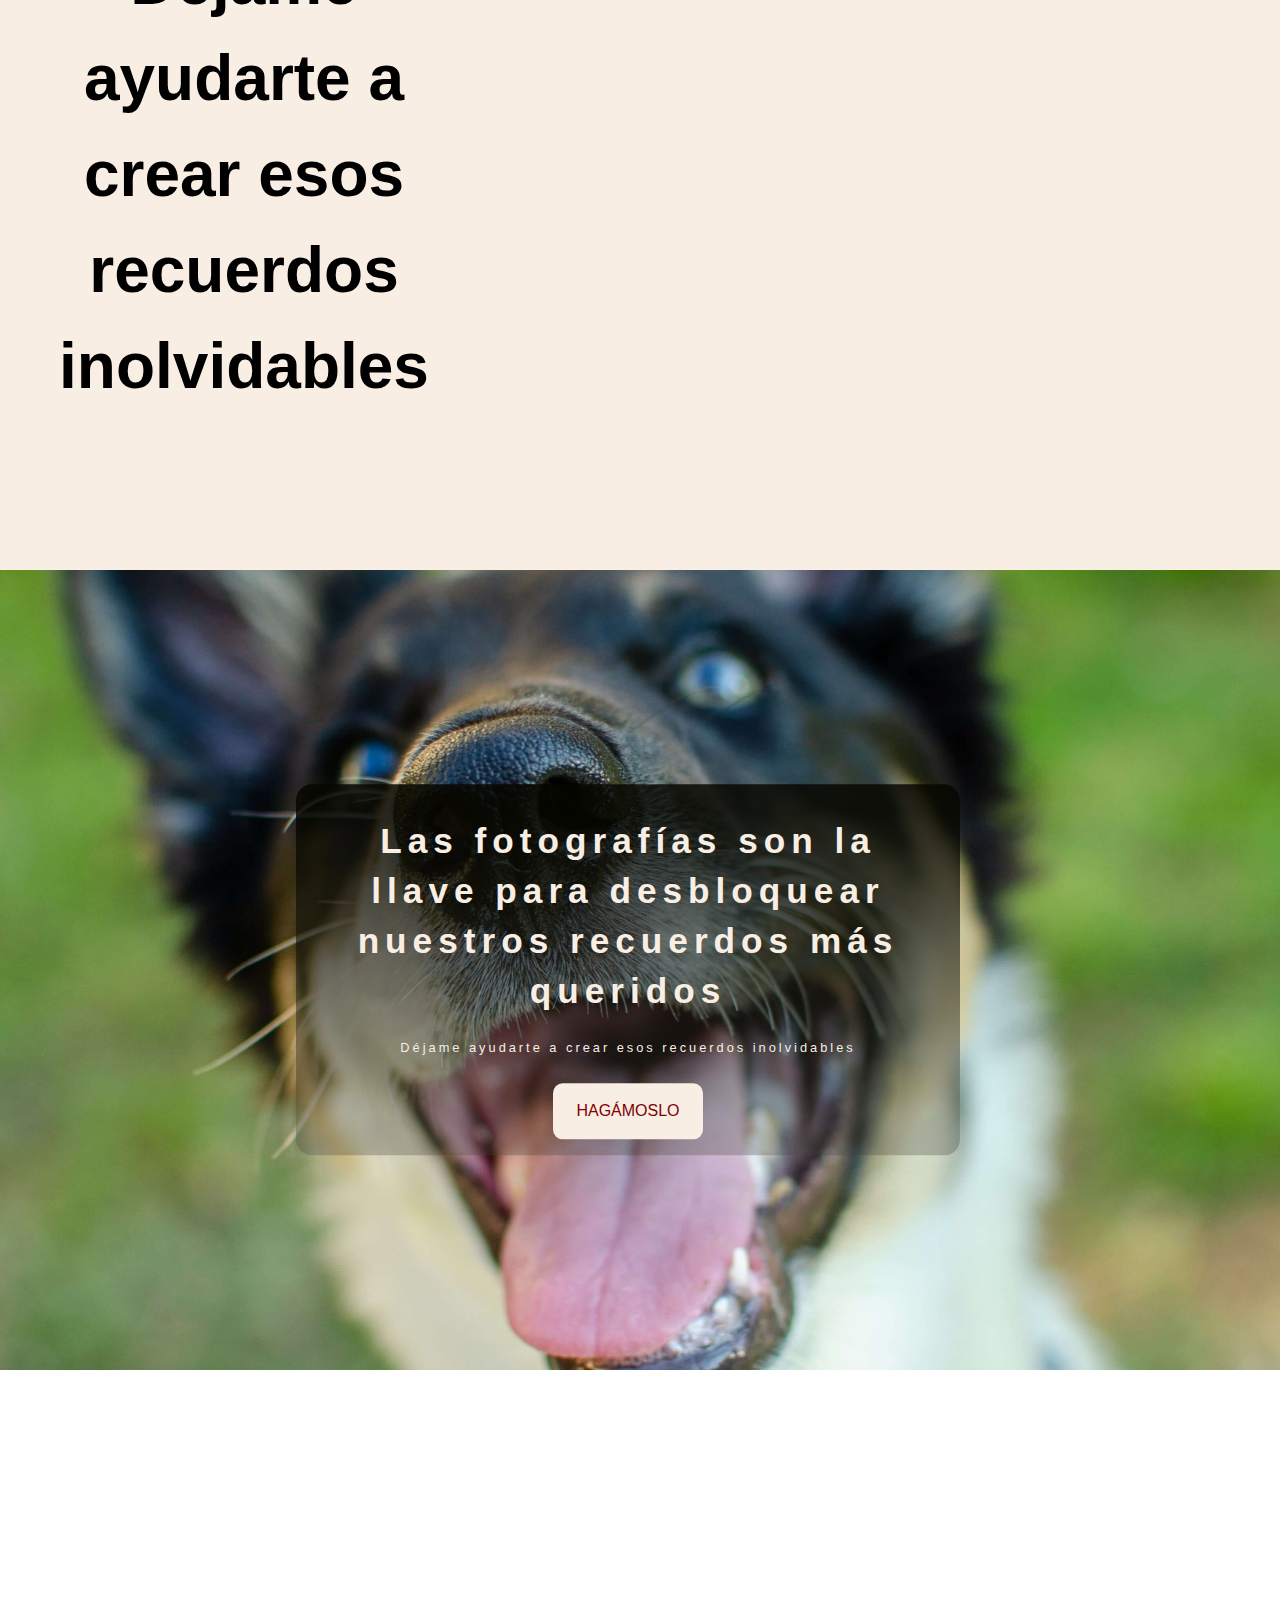
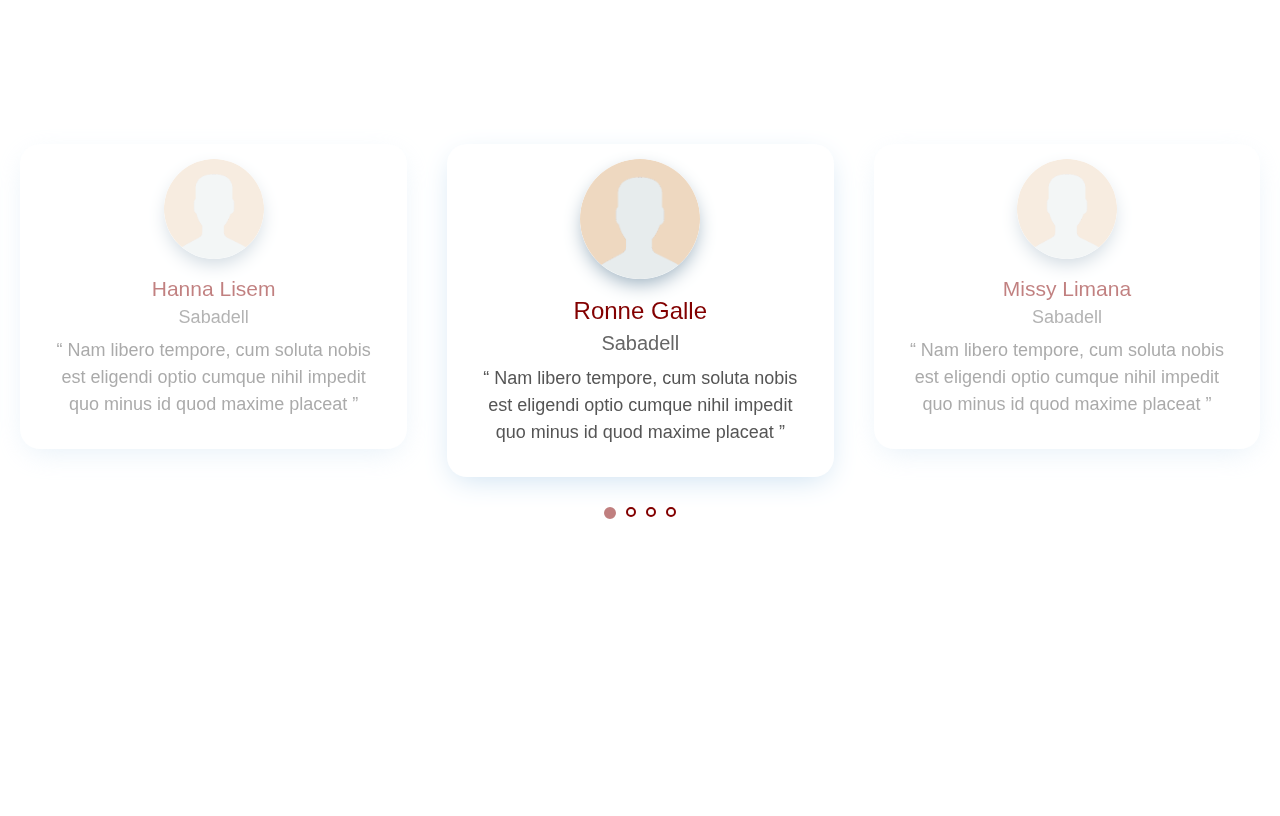
==== commit 1fb608ad: "commit" ====
--- a/index.html
+++ b/index.html
@@ -90,7 +90,7 @@
             >
             <div
               class="dropdown-menu m-0"
-              style="text-align: center; border-radius: 1rem"
+              style="text-align: center; border-radius: 1rem;box-shadow: 0px 1px 7px 0px rgba(91,15,0,0.75);"
             >
             <a href="events.html#events-familiar" class="dropdown-item color-text-header">
               Familiar</a>
@@ -104,11 +104,6 @@
               Infantiles</a>
             <a href="events.html#events-smash" class="dropdown-item color-text-header">
               Smash</a>
-            <a href="events.html" class="dropdown-item color-text-header">
-              Eventos</a>
-            <a href="events.html" class="dropdown-item color-text-header">
-              Portrait
-            </a>
             </div>
           </div>
           <a href="contact.html" class="nav-item nav-link">Contacto</a>
@@ -283,8 +278,8 @@
             <h1 class="display-6 text-color1" style="font-family: 'IBM Plex Sans', sans-serif;">Mi cámara es mi herramienta para capturar la belleza de la vida</h1>
             <p class="fs-5 mb-5" style="font-family: 'IBM Plex Sans', sans-serif;">Déjame ser parte de la tuya y crear momentos eternos</p>
           </div>
-          <div class="row g-4">
-            <div class="col-lg-6 col-md-6 wow fadeInUp p-2" data-wow-delay="0.1s">
+          <div class="row g-3">
+            <div class="col-lg-4 col-md-4 wow fadeInUp p-2" data-wow-delay="0.1s">
                 <div class="product-box">
                   <div class="product-opacity"></div>
                   <img src="img\bodas\DSC_8469.jpg" style="transform: scale(1.5);">
@@ -294,7 +289,7 @@
                   </div>
                 </div>
             </div>
-            <div class="col-lg-6 col-md-6 wow fadeInUp p-2" data-wow-delay="0.1s">
+            <div class="col-lg-4 col-md-4 wow fadeInUp p-2" data-wow-delay="0.1s">
                 <div class="product-box">
                   <div class="product-opacity"></div>
                   <img src="img\dia-madre\DSC_9888.jpg">
@@ -304,7 +299,7 @@
                   </div>
                 </div>
             </div>
-            <div class="col-lg-6 col-md-6 wow fadeInUp p-2" data-wow-delay="0.1s">
+            <div class="col-lg-4 col-md-4 wow fadeInUp p-2" data-wow-delay="0.1s">
                 <div class="product-box">
                   <div class="product-opacity"></div>
                   <img src="img\new-born\DSC_0815.jpg">
@@ -314,7 +309,7 @@
                   </div>
                 </div>
             </div>
-            <div class="col-lg-6 col-md-6 wow fadeInUp p-2" data-wow-delay="0.1s">
+            <!-- <div class="col-lg-6 col-md-6 wow fadeInUp p-2" data-wow-delay="0.1s">
                 <div class="product-box">
                   <div class="product-opacity"></div>
                   <img src="img\peluditos\DSC_1762.jpg">
@@ -323,7 +318,7 @@
                     <button class="btn btn-default m-auto d-block">Ver más</button>
                   </div>
                 </div>
-            </div>
+            </div> -->
           </div>
         </div>
       </div>
@@ -331,11 +326,13 @@
     <!-- Service End -->
 
     <!-- Token Sale Start -->
-    <div class="container-img-text" style="background-image: url('https://laciudadenlanube.com/wp-content/uploads/2015/04/funciones-fotografo-profesional-710x415.jpg');">
-      <div class="row">
+    <div class="container-img-text" style="background-image: url('img/peluditos/DSC_1762.jpg');">
+      <div class="row" style="background: linear-gradient(0deg, rgba(68,69,61,0.30024509803921573) 11%, rgba(6,6,0,0.8352591036414566) 93%);
+      border-radius: 1rem;
+      padding: 1rem;">
         <h1 class="title-img-text">Las fotografías son la llave para desbloquear nuestros recuerdos más queridos</h1>
         <h6  class="title-img-text2">Déjame ayudarte a crear esos recuerdos inolvidables</h6>
-        <a class="button-primary-hagamoslo" href="https://kristelaragon.com/contacto/" target="_self">
+        <a class="button-primary-hagamoslo" href="contact.html" target="_self">
           HAGÁMOSLO
         </a>
       </div>
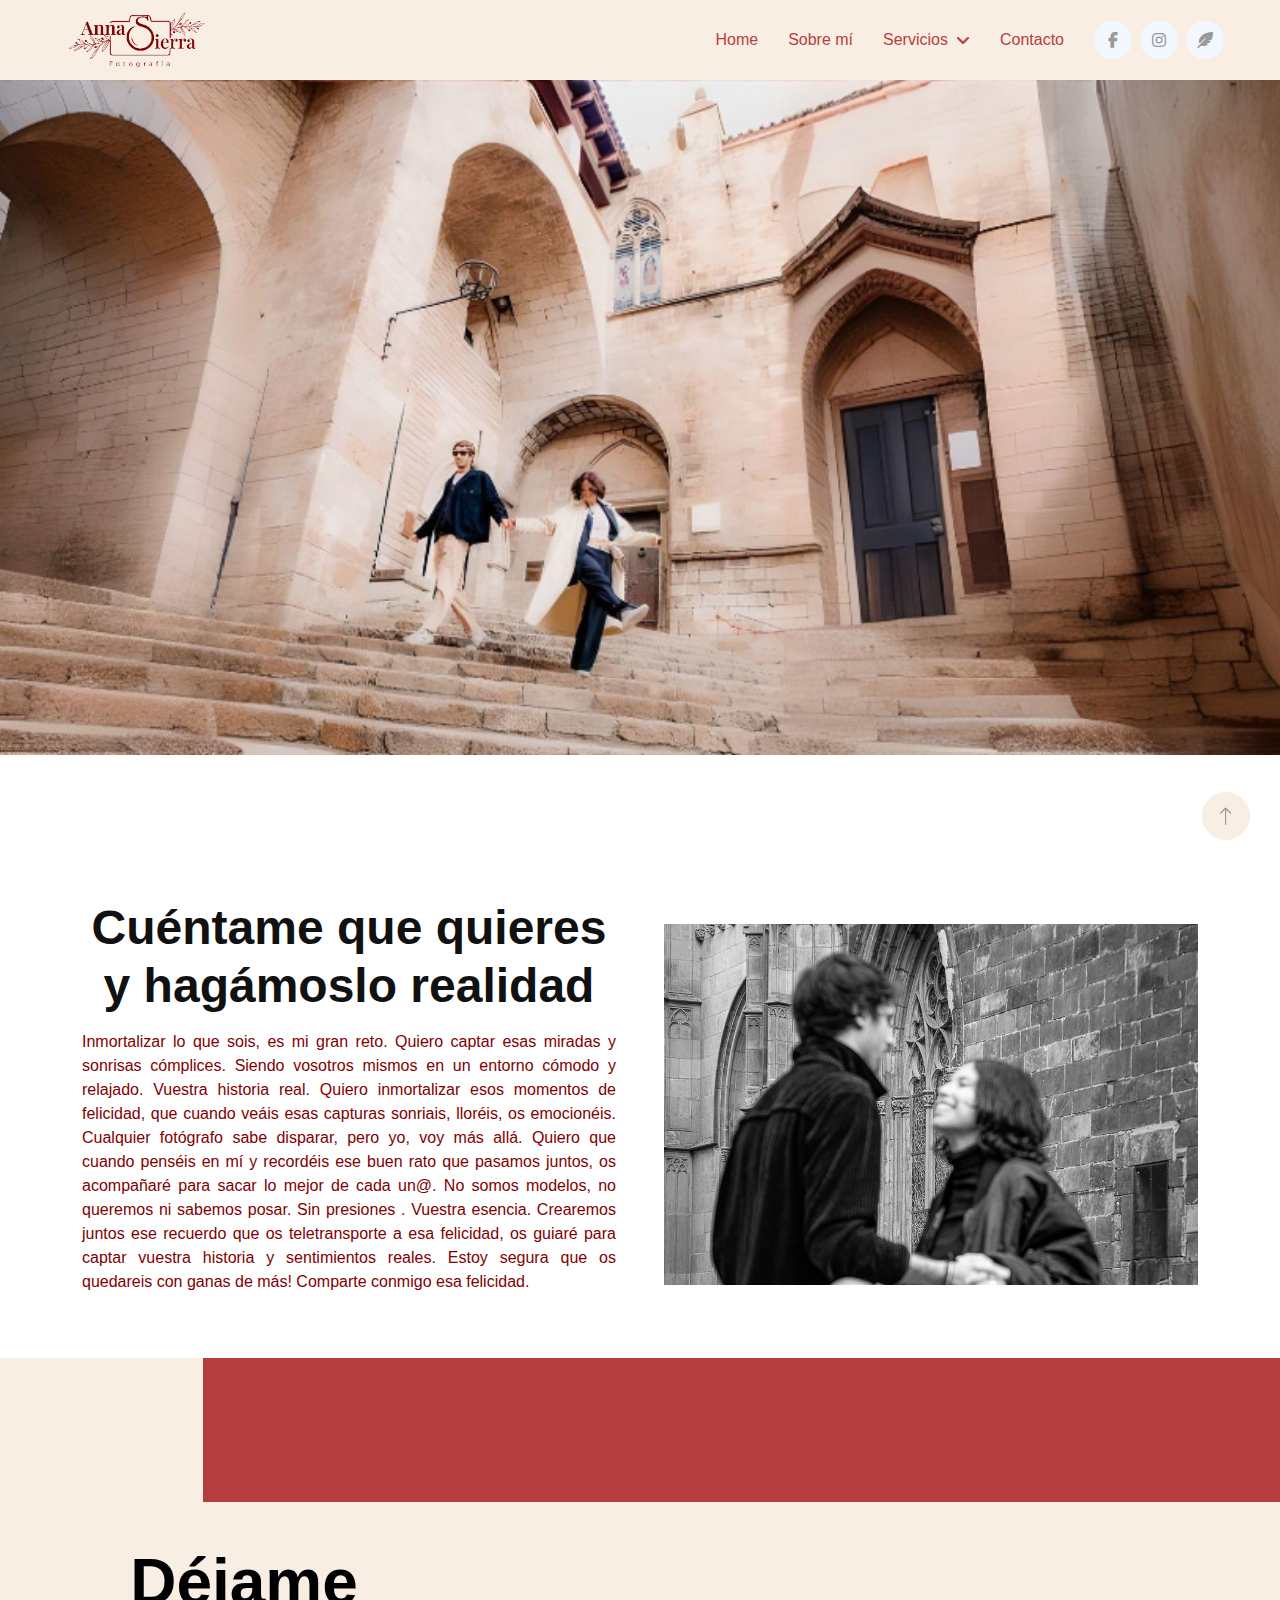
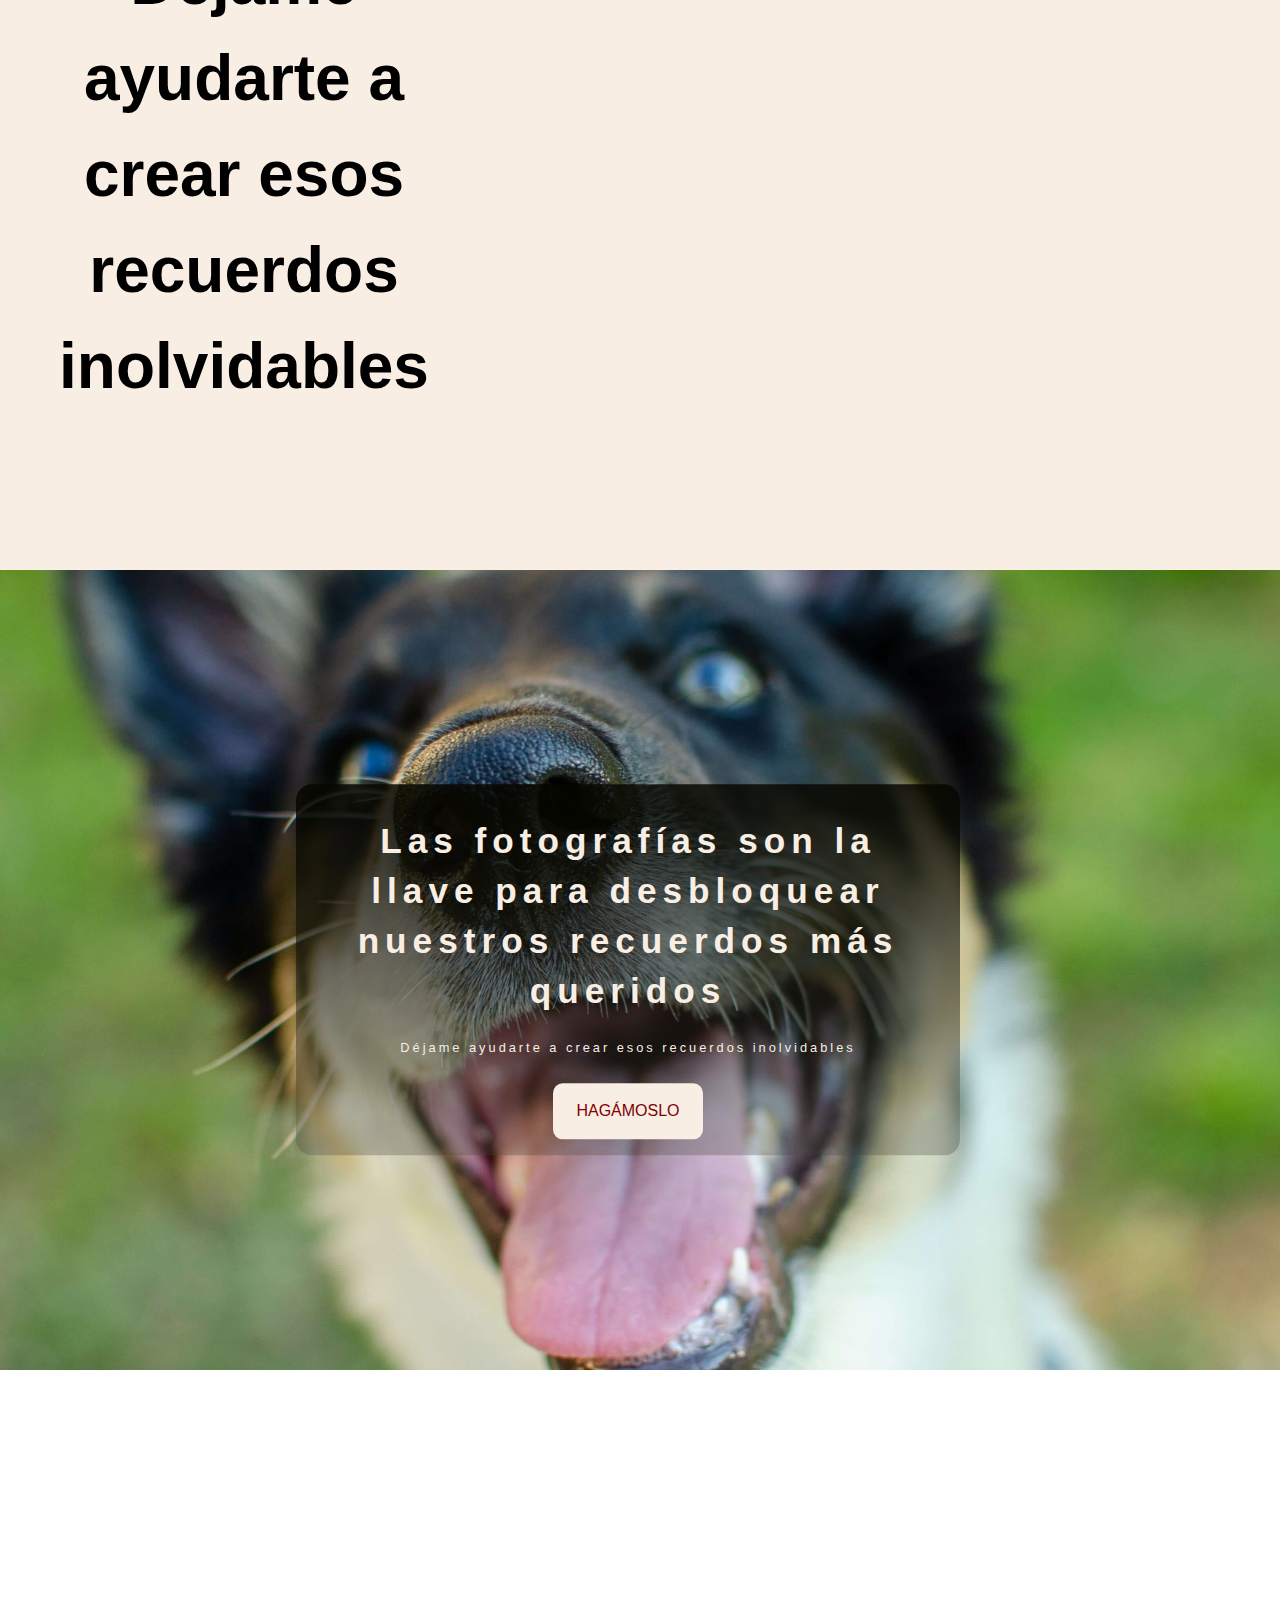
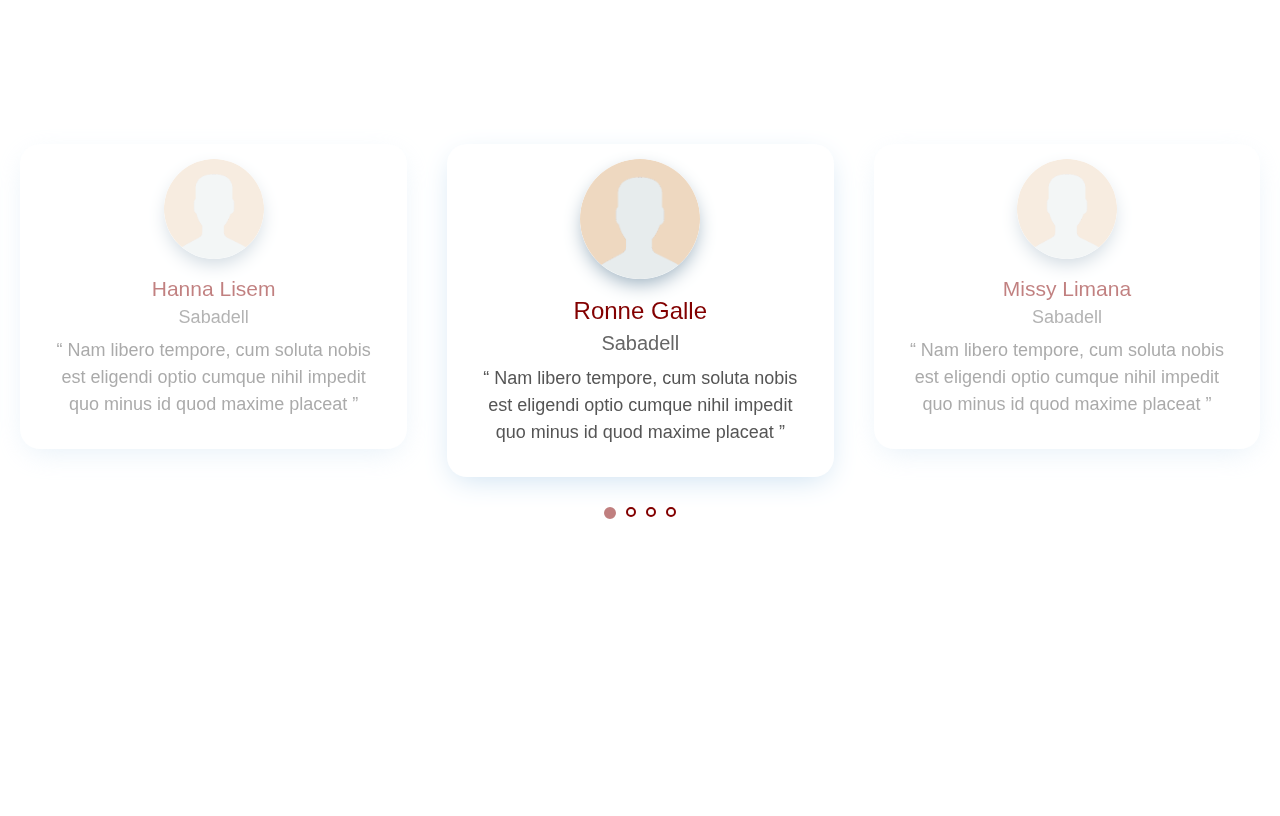
==== commit cd93f48f: "commit" ====
--- a/index.html
+++ b/index.html
@@ -126,7 +126,7 @@
     <!-- Navbar End -->
 
     <!-- Header Start -->
-    <div class="section-intro"></div>
+    <div class="section-intro" style="background-image: url('img/portada.png');"></div>
     <div
       class="container-fluid hero-header"
       style="display: grid; grid-template-columns: 1fr"
--- a/css/style.css
+++ b/css/style.css
@@ -406,7 +406,6 @@
 }
 
 .section-intro{
-    background-image: url(https://www.cevagraf.coop/blog/wp-content/uploads/2019/04/aprender-fotografia_dest.jpg);
     background-repeat: no-repeat;
     background-position: center center;
     background-size: cover;
